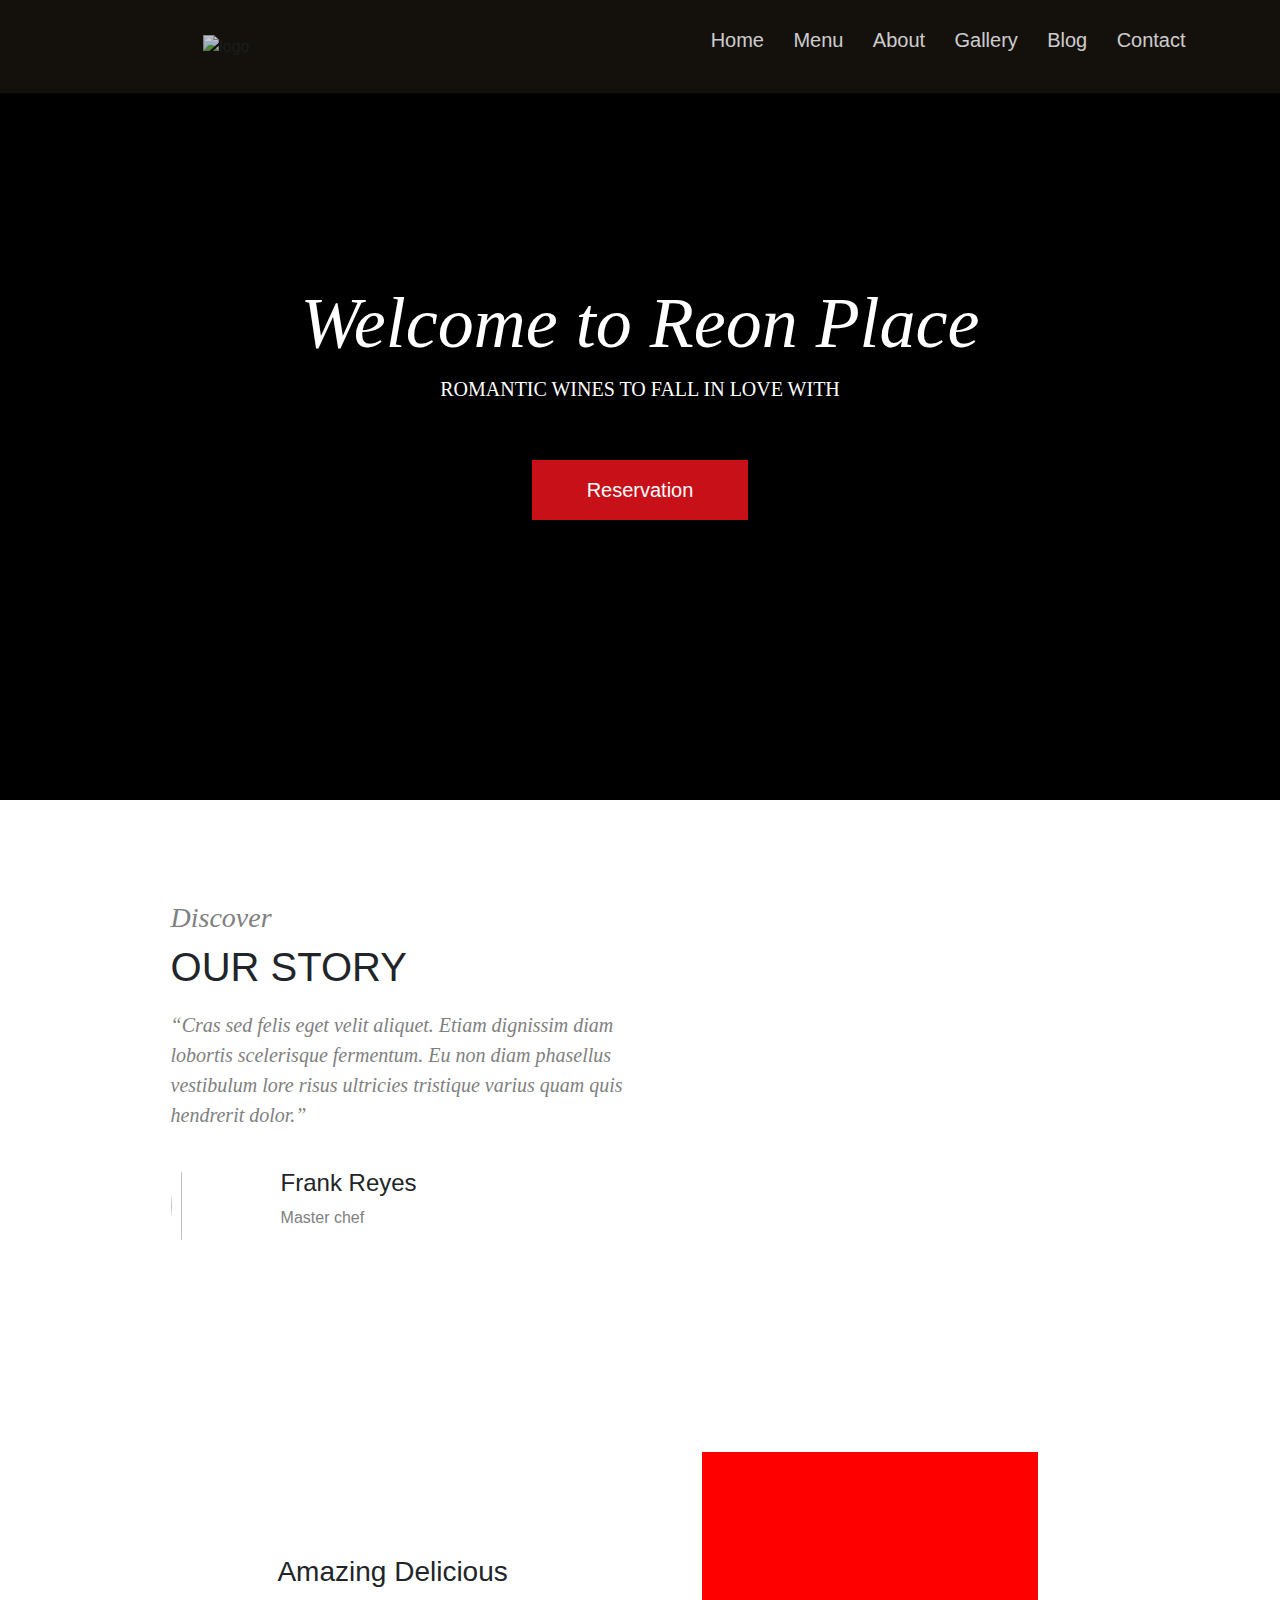
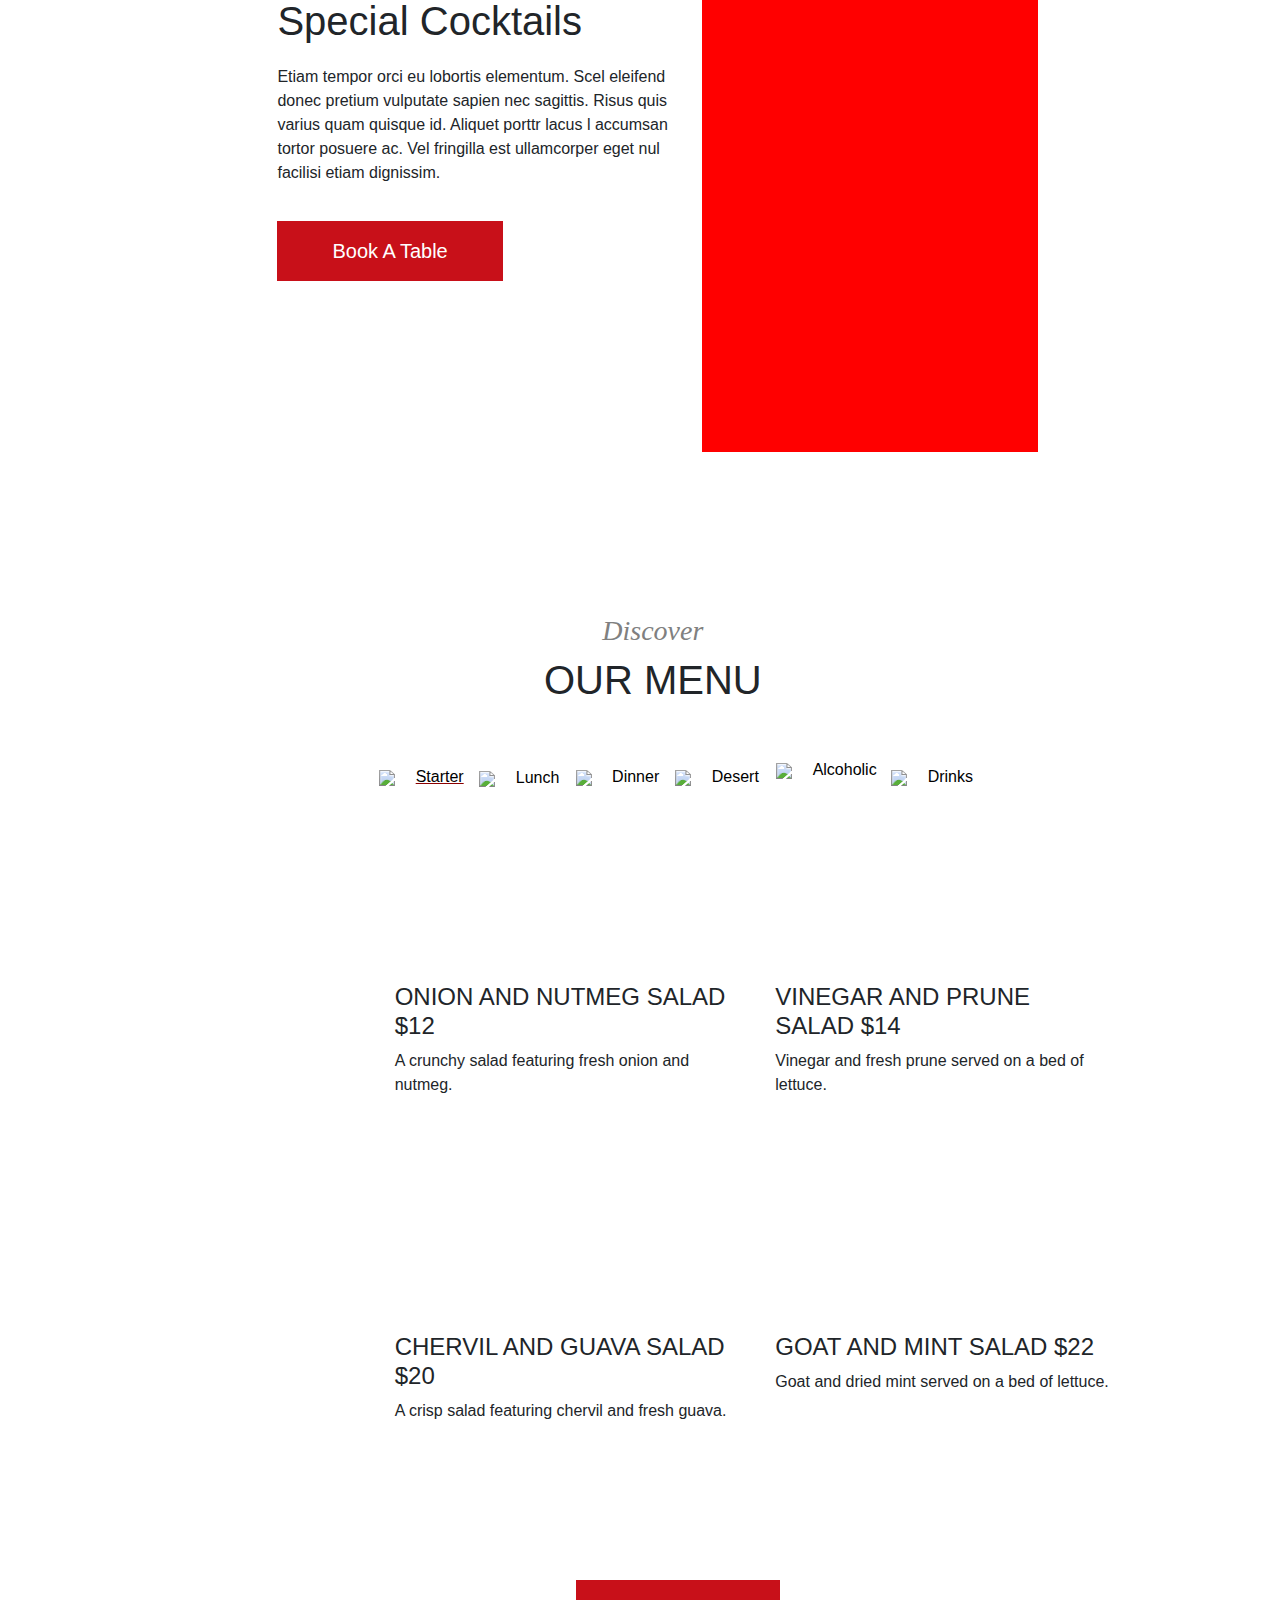
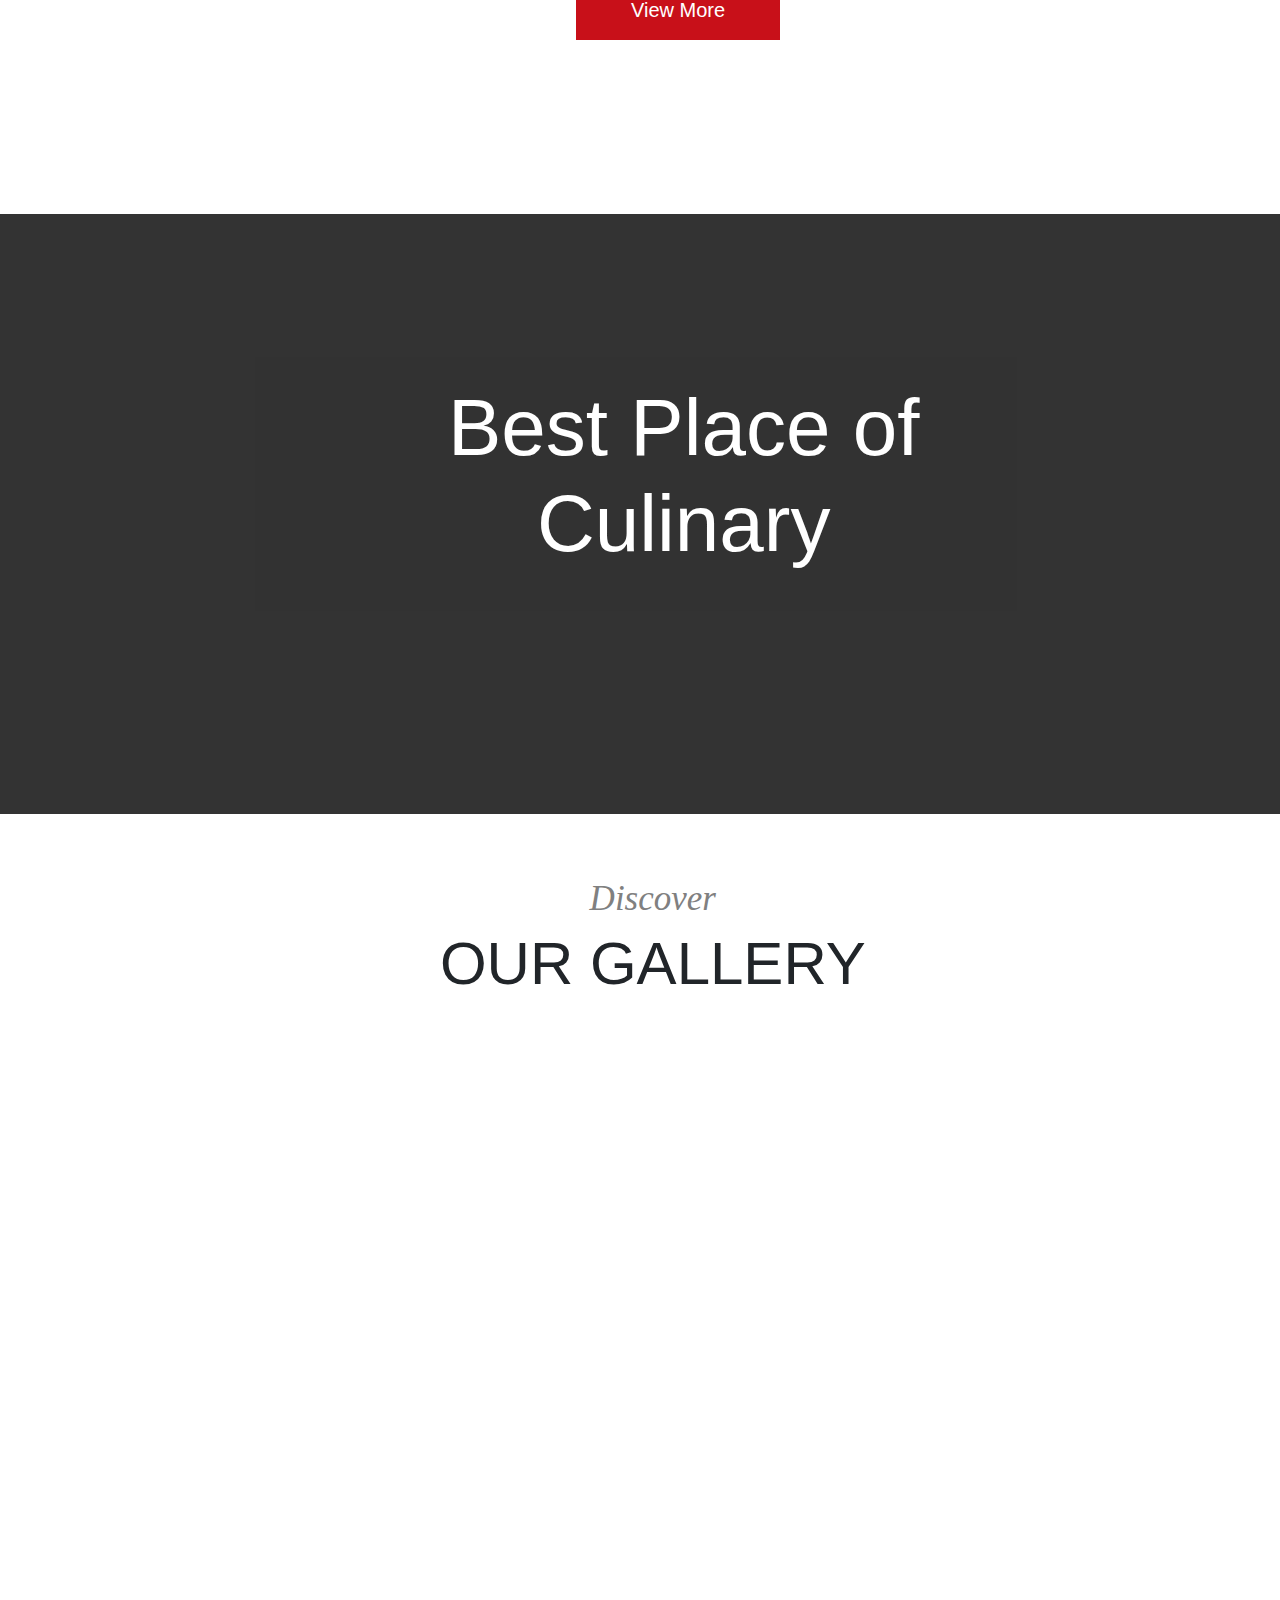
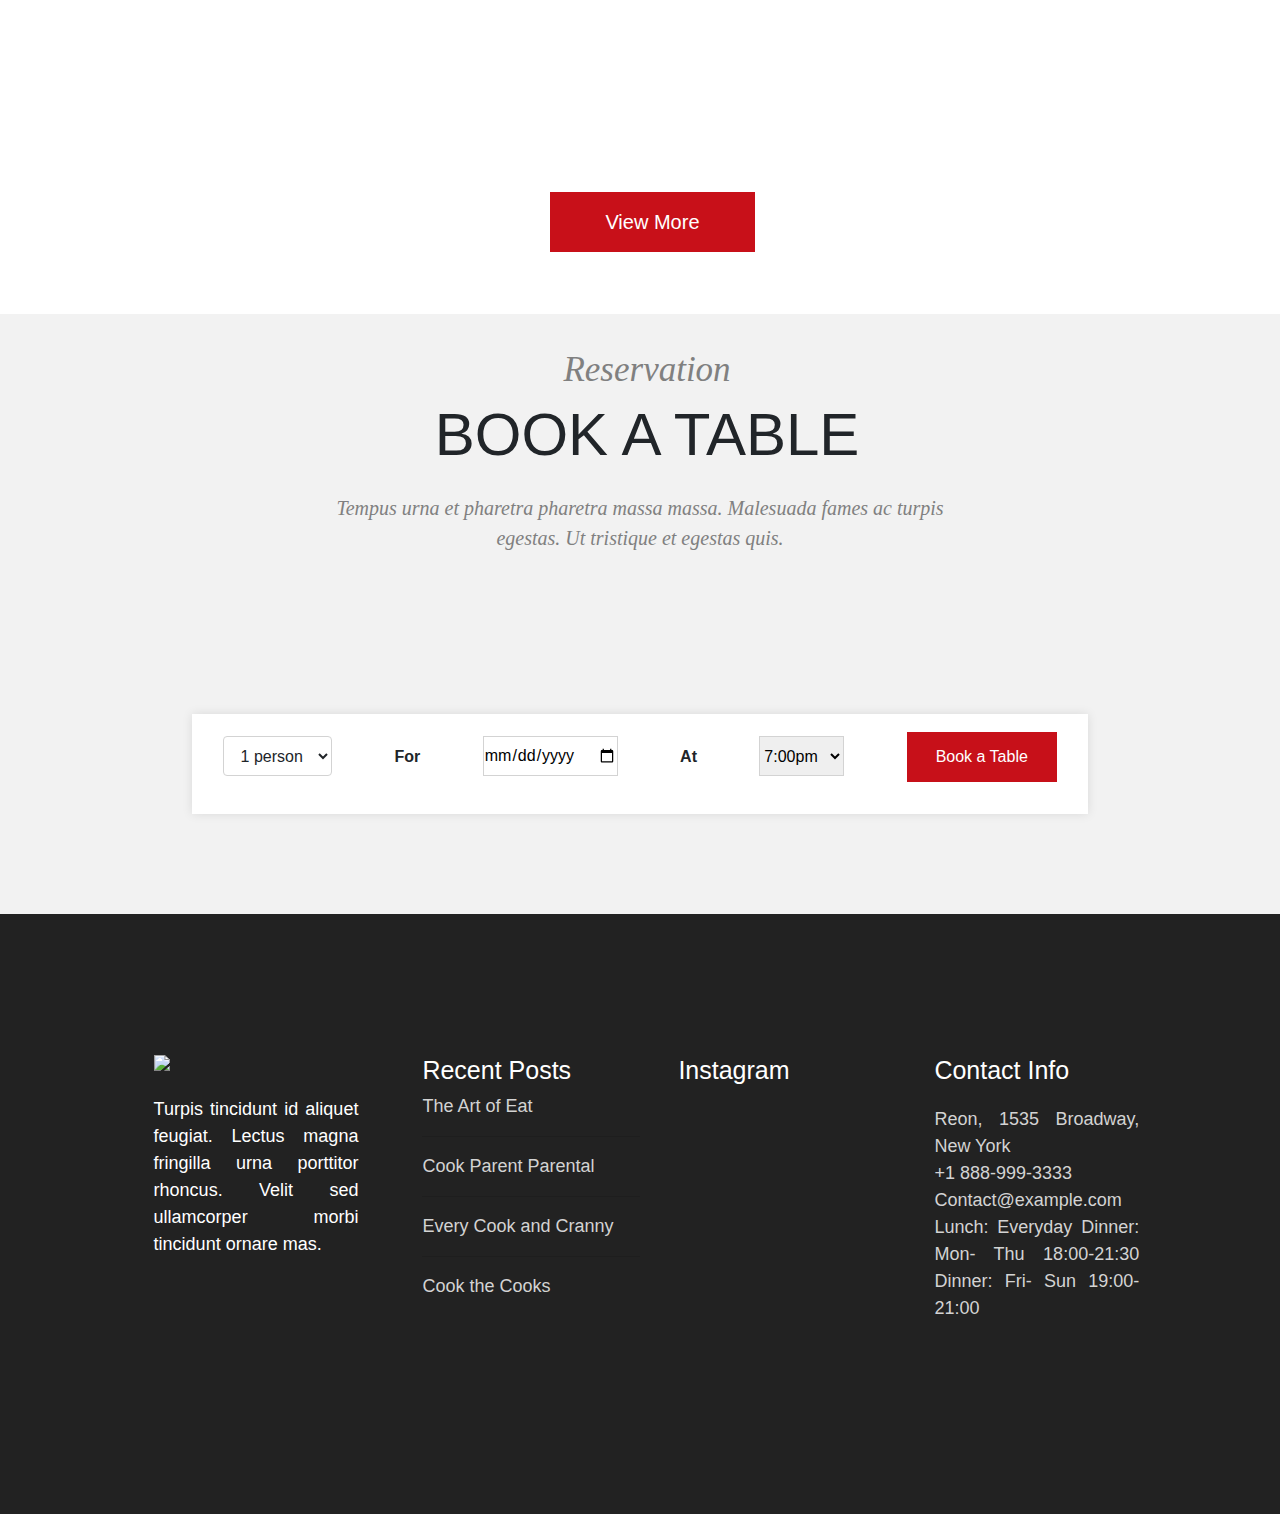
==== index.html @ d675c82b "Add files via upload" ====
<!DOCTYPE html>
<html lang="en">
<head>
	<meta charset="utf-8">
	<meta name="viewport" content="width=device-width, initial-scale=1.0">
	<title></title>
	<link rel="stylesheet" href="https://stackpath.bootstrapcdn.com/bootstrap/4.3.1/css/bootstrap.min.css" integrity="sha384-ggOyR0iXCbMQv3Xipma34MD+dH/1fQ784/j6cY/iJTQUOhcWr7x9JvoRxT2MZw1T" crossorigin="anonymous">
	<script src="https://code.jquery.com/jquery-3.3.1.slim.min.js" integrity="sha384-q8i/X+965DzO0rT7abK41JStQIAqVgRVzpbzo5smXKp4YfRvH+8abtTE1Pi6jizo" crossorigin="anonymous"></script>
	<script src="https://cdnjs.cloudflare.com/ajax/libs/popper.js/1.14.7/umd/popper.min.js" integrity="sha384-UO2eT0CpHqdSJQ6hJty5KVphtPhzWj9WO1clHTMGa3JDZwrnQq4sF86dIHNDz0W1" crossorigin="anonymous"></script>
	<script src="https://stackpath.bootstrapcdn.com/bootstrap/4.3.1/js/bootstrap.min.js" integrity="sha384-JjSmVgyd0p3pXB1rRibZUAYoIIy6OrQ6VrjIEaFf/nJGzIxFDsf4x0xIM+B07jRM" crossorigin="anonymous"></script>
	<link rel="stylesheet" type="text/css" href="style.css">


<!-- 	https://preview.themeforest.net/item/reon-restaurant-html5-template/full_screen_preview/22865583?_ga=2.14714110.952877510.1629141197-82879570.1629141123 -->
</head>
<body>
		<!-- TOP -->
	<nav class="navbar navbar-expand-lg fixed-top topnav navbar-dark">
	  <img src="https://freebw.com/templates/reon/images/icons/logo-white.png" alt="logo">
	  <button class="navbar-toggler" style="border: none !important; outline: none;" type="button" data-toggle="collapse" data-target="#navbarNav" aria-controls="navbarNav" aria-expanded="false" aria-label="Toggle navigation">
	    <span class="navbar-toggler-icon "></span>
	  </button>
	  <div class="collapse navbar-collapse topdiv1" id="navbarNav">
	    <ul class="navbar-nav">
	      <li class="nav-item active">
	       	<div class="dropdown">
			  <button class="dropbtn"><a style="color: white; font-size: 20px; text-decoration: none;" href="#">Home</a></button>
			</div>
			<div style=" height: 25px;"></div>
	      </li>
	      <li class="nav-item active">
	    	<div class="dropdown">
			  <button class="dropbtn"><a style="color: white; font-size: 20px; text-decoration: none" target="_blank" href="menu.html">Menu</a></button>
			</div>
		<div style=" height: 25px;"></div>
	      </li>
	      <li class="nav-item active">
		   	<div class="dropdown">
			 	<button class="dropbtn"><a style="color: white; font-size: 20px; text-decoration: none" target="_blank" href="About.html">About</a></button>
			</div>
			<div style=" height: 25px;"></div>
	      </li>
	      <li class="nav-item active">
	       		<div class="dropdown">
				  <button class="dropbtn"><a style="color: white; font-size: 20px; text-decoration: none" target="_blank" href="Gallery.html">Gallery</a></button>
				</div>
				<div style=" height: 25px;"></div>
	      </li>
	      <li class="nav-item active">
	        <div class="dropdown">
			  <button class="dropbtn"><a style="color: white; font-size: 20px; text-decoration: none" target="_blank" href="Blog.html">Blog</a></button>
			</div>
			<div style=" height: 25px;"></div>
	      </li>
	      <li class="nav-item active">
	        <div class="dropdown">
		  	  <button class="dropbtn"><a style="color: white; font-size: 20px; text-decoration: none" target="blank" href="Contact.html">Contact</a></button>
			</div>
			<div style=" height: 25px;"></div>
	      </li>
	    </ul>
	  </div>
	</nav>

	<header>
	  <div class="overlay"></div>
	  <video playsinline="playsinline" autoplay="autoplay" muted="muted" loop="loop">
	    <source src="video.mp4#t=15" type="video/mp4">
	  </video>
	  <div class="container h-100">
	    <div class="d-flex h-100 text-center align-items-center">
	      <div class="w-100 text-white">
	        <h1 class="display-3 h11">Welcome to Reon Place</h1>
	        <p class="lead mb-0 p1">ROMANTIC WINES TO FALL IN LOVE WITH</p>
	        <button class="btn1">Reservation</button>
	      </div>
	    </div>
	  </div>
	</header>
			<!-- MID -->
	<div class="middiv">
		<div class="middiv1">
			<div class="middiv1-1">
				<h3>Discover</h3>
				<h1>OUR STORY</h1>
				<p>“Cras sed felis eget velit aliquet. Etiam dignissim diam lobortis scelerisque fermentum. Eu non diam phasellus vestibulum lore risus ultricies tristique varius quam quis hendrerit dolor.”</p>
				<img class="img3" src="https://freebw.com/templates/reon/images/hp-1-story-3.jpg">
				<div class="middiv1-1-1">
					<h4>Frank Reyes</h4>
					<p>Master chef</p>
				</div>
			</div>
			<div class="middiv1-2">
				<div class="img1"></div>
				<div class="img2"></div>
			</div>
		</div>
	</div>	
	<div class="middiv2">
		<div id="carouselExampleControls" class="carousel slide middiv2-1" data-ride="carousel">
		  <div class="carousel-inner">
		    <div class="carousel-item active">
		      <div class="row">
		      	<div class="row1">
		      		<div class="row1-1">
		      			<h3>Amazing Delicious</h3>
						<h1>Special Cocktails</h1>
						<p>Etiam tempor orci eu lobortis elementum. Scel eleifend donec pretium vulputate sapien nec sagittis. Risus quis varius quam quisque id. Aliquet porttr lacus l accumsan tortor posuere ac. Vel fringilla est ullamcorper eget nul facilisi etiam dignissim.</p>
		      			<button class="btn1">Book A Table</button>
		      		</div>
		      	</div>
		      	<div class="row2"></div>
		      </div>
		    </div>
			    <div class="carousel-item">
			      <div class="row">
			      	<div class="row1">
			      		<div class="row1-1">
			      			<h3>Amazing Delicious</h3>
							<h1>Bean Salad</h1>
							<p>Mauris commodo quis imperdiet massa tincidunt nunc pulvinar sapien et. Sodales ut eu sem integer vitae. Nibh nisl condimentum id venenatis a condimentum vitae. Euismod nisi porta lorem mollis aliquam ut. Habita morbi tristique senectus et netus et males</p>
			      			<button class="btn1">Book A Table</button>
			      		</div>
			      	</div>
			      	<div class="row3"></div>
			      </div>
			    </div>
			    <div class="carousel-item">
			      <div class="row">
			      	<div class="row1">
			      		<div class="row1-1">
			      			<h3>Amazing Delicious</h3>
							<h1>Steak Fingers & Gravy</h1>
							<p>They ate it. They loved it. Then they hugged me and said they’d be back soon. Mauris sit amet commodo imperdiet massa tincidunt nunc pulvinar sap ut enim bland volutpat maecenas volutpat</p>
			      			<button class="btn1">Book A Table</button>
			      		</div>
			      	</div>
			      	<div class="row4"></div>
			      </div>
			    </div>
			 </div>
		  	<a class="carousel-control-prev ccp" href="#carouselExampleControls" role="button" data-slide="prev">
		   	 <span class="carousel-control-prev-icon" aria-hidden="true"></span>
		    	<span class="sr-only">Previous</span>
		  	</a>
		  	<a class="carousel-control-next ccn" href="#carouselExampleControls" role="button" data-slide="next">
		   	 <span class="carousel-control-next-icon" aria-hidden="true"></span>
		     <span class="sr-only">Next</span>
		  	</a>
		</div>
	</div>
		<!-- MID 2  -->
	<div class="middiv3">
		 <div class="middiv1-1" style="height: 200px; width: 100%; text-align: center;">
			<h3>Discover</h3>
			<h1>OUR MENU</h1>
		</div>
		<div class="tab">
			<div class="tab1">
				<img src="https://freebw.com/templates/reon/images/icons/hp-1-menu-icon-1.png">
				<button class="tablinks active" onclick="openCity(event, 'Starter')">Starter</button>
			</div>		  	
		  	<div class="tab1">
		  		<img src="https://freebw.com/templates/reon/images/icons/hp-1-menu-icon-2.png">
		  		<button class="tablinks" onclick="openCity(event, 'Lunch')" style=" margin-top: 2%">Lunch</button>
		  	</div>			  	
		  	<div class="tab1">
		  		<img src="https://freebw.com/templates/reon/images/icons/hp-1-menu-icon-3.png">	
		  		<button class="tablinks" onclick="openCity(event, 'Dinner')">Dinner</button>
		  	</div>		  		
		  	<div class="tab1">
		  		<img src="https://freebw.com/templates/reon/images/icons/hp-1-menu-icon-4.png">	
		  		<button class="tablinks" onclick="openCity(event, 'Desert')">Desert</button>
		  	</div>
		  	<div class="tab1 k1">
		  		<img src="https://freebw.com/templates/reon/images/icons/hp-1-menu-icon-5.png">	
		  		<button class="tablinks" onclick="openCity(event, 'Alcoholic')" style=" margin-top: -5%; ">Alcoholic</button>
		  	</div>
		  	<div class="tab1">
		  		<img src="https://freebw.com/templates/reon/images/icons/hp-1-menu-icon-6.png">	
		  		<button class="tablinks" onclick="openCity(event, 'Drinks')">Drinks</button>
		  	</div>
		  	
		</div>
		<div id="Starter" class="tabcontent" style="display: block;">
		  	<div class="tabcontentdiv">
		  		<div class="tabcontentdiv1">
		  			<h1 class="h13">STARTER</h1>
		  		</div>
		  		<div class="tabcontentdiv2">
		  			<div class="tabcontentdiv2-1">
		  				<div class="tabcontentdiv2-1-1"></div>
		  				<div class="tabcontentdiv2-1-2">
		  					<h4>ONION AND NUTMEG SALAD  $12</h4>
		  					<span class="description">A crunchy salad featuring fresh onion and nutmeg.</span>
		  				</div>
		  			</div>
		  			<div class="tabcontentdiv2-1">
		  				<div class="tabcontentdiv2-1-3"></div>
		  				<div class="tabcontentdiv2-1-2">
		  					<h4>VINEGAR AND PRUNE SALAD  $14</h4>
		  					<span class="description">Vinegar and fresh prune served on a bed of lettuce.</span>
		  				</div>
		  			</div>
		  			<div class="tabcontentdiv2-1">
		  				<div class="tabcontentdiv2-1-4"></div>
		  				<div class="tabcontentdiv2-1-2">
		  					<h4>CHERVIL AND GUAVA SALAD  $20</h4>
		  					<span class="description">A crisp salad featuring chervil and fresh guava.</span>
		  				</div>
		  			</div>
		  			<div class="tabcontentdiv2-1">
		  				<div class="tabcontentdiv2-1-5"></div>
		  				<div class="tabcontentdiv2-1-2">
		  					<h4>GOAT AND MINT SALAD  $22</h4>
		  					<span class="description">Goat and dried mint served on a bed of lettuce.</span>
		  				</div>
		  			</div>
		  		</div>
		  	</div>
		</div>
		<div id="Lunch" class="tabcontent">
		 	<div class="tabcontentdiv">
		 		<div class="tabcontentdiv3">
		 			<h1 class="h12">LUNCH</h1>
		 		</div>
		  		<div class="tabcontentdiv2">
		  			<div class="tabcontentdiv2-1">
		  				<div class="tabcontentdiv2-1-6"></div>
		  				<div class="tabcontentdiv2-1-2">
		  					<h4>STEAKHOUSE SIRLOIN  $25</h4>
		  					<span class="description">Our 100% grass-fed hand-cut top sirloin is seared to lock in the juices.</span>
		  				</div>
		  			</div>
		  			<div class="tabcontentdiv2-1">
		  				<div class="tabcontentdiv2-1-7"></div>
		  				<div class="tabcontentdiv2-1-2">
		  					<h4>SWEET POTATO FRIES  $18</h4>
		  					<span class="description">Pork and fresh potato combined into chunky make it good.</span>
		  				</div>
		  			</div>
		  			<div class="tabcontentdiv2-1">
		  				<div class="tabcontentdiv2-1-8"></div>
		  				<div class="tabcontentdiv2-1-2">
		  					<h4>SKINNY CARNIVORE  $30</h4>
		  					<span class="description">Genoa salami, smoked prosciutto, barrel-aged Sriracha, bocconcini.</span>
		  				</div>
		  			</div>
		  			<div class="tabcontentdiv2-1">
		  				<div class="tabcontentdiv2-1-9"></div>
		  				<div class="tabcontentdiv2-1-2">
		  					<h4>CHIPOTLE BACON PENNE  $25</h4>
		  					<span class="description">Bacon, mushrooms, tomatoes, cheddar, chipotle seasoning, ...</span>
		  				</div>
		  			</div>
		  		</div>
		 	</div>
		</div>

		<div id="Dinner" class="tabcontent">
		 	<div class="tabcontentdiv">
		 		<div class="tabcontentdiv4">
		 			<h1 class="h12">DINNER</h1>
		 		</div>
		  		<div class="tabcontentdiv2">
		  			<div class="tabcontentdiv2-1">
		  				<div class="tabcontentdiv2-1-10"></div>
		  				<div class="tabcontentdiv2-1-2">
		  					<h4>STEAK QUESADILLA  $30</h4>
		  					<span class="description">Filled with seasoned grilled steak, fresh pico de gallo and Cheddar and Jack cheeses.</span>
		  				</div>
		  			</div>
		  			<div class="tabcontentdiv2-1">
		  				<div class="tabcontentdiv2-1-11"></div>
		  				<div class="tabcontentdiv2-1-2">
		  					<h4>MASHED POTATO  $12</h4>
		  					<span class="description">Cream, butter and garlic are frequently used in preparation and it is frequently.</span>
		  				</div>
		  			</div>
		  			<div class="tabcontentdiv2-1">
		  				<div class="tabcontentdiv2-1-12"></div>
		  				<div class="tabcontentdiv2-1-2">
		  					<h4>RADIATORI AND PECAN SALAD  $12</h4>
		  					<span class="description">Canola oil and campanelle pasta served on a bed of lettuce.</span>
		  				</div>
		  			</div>
		  			<div class="tabcontentdiv2-1">
		  				<div class="tabcontentdiv2-1-13"></div>
		  				<div class="tabcontentdiv2-1-2">
		  					<h4>STEAKHOUSE CHILI NACHOS  $40</h4>
		  					<span class="description">Crisp tortilla chips heaped with our steak chili, Jack and Cheddar cheeses.</span>
		  				</div>
		  			</div>
		  		</div>
		 	</div>
		</div>
		<div id="Desert" class="tabcontent">
		 	<div class="tabcontentdiv">
		 		<div class="tabcontentdiv5">
		 			<h1 class="h12">DESERT</h1>
		 		</div>
		  		<div class="tabcontentdiv2">
		  			<div class="tabcontentdiv2-1">
		  				<div class="tabcontentdiv2-1-14"></div>
		  				<div class="tabcontentdiv2-1-2">
		  					<h4>MANGO JELLY  $20</h4>
		  					<span class="description">The mango-jelly is made up of sponge cake and topped.</span>
		  				</div>
		  			</div>
		  			<div class="tabcontentdiv2-1">
		  				<div class="tabcontentdiv2-1-15"></div>
		  				<div class="tabcontentdiv2-1-2">
		  					<h4>CHOCOLATE FLOURLESS TORTE  $10</h4>
		  					<span class="description">A timeless recipe, naturally gluten-free, sint occaecat cupidatat.</span>
		  				</div>
		  			</div>
		  			<div class="tabcontentdiv2-1">
		  				<div class="tabcontentdiv2-1-16"></div>
		  				<div class="tabcontentdiv2-1-2">
		  					<h4>SKY-HIGH MUD PIE  $22</h4>
		  					<span class="description">Fudge-swirled mocha almond ice cream in a chocolate cookie crumb crust.</span>
		  				</div>
		  			</div>
		  			<div class="tabcontentdiv2-1">
		  				<div class="tabcontentdiv2-1-17"></div>
		  				<div class="tabcontentdiv2-1-2">
		  					<h4>DONUT WITH STRAWBERRY  $15</h4>
		  					<span class="description">These donuts are soft and cakey, but not dry in the slighte.</span>
		  				</div>
		  			</div>
		  		</div>
		 	</div>
		</div>
		<div id="Alcoholic" class="tabcontent">
		  	<div class="tabcontentdiv">
		  		<div class="tabcontentdiv6">
		  			<h1 class="h14">ALCOHOLIC</h1>
		  		</div>
		  		<div class="tabcontentdiv2">
		  			<div class="tabcontentdiv2-1">
		  				<div class="tabcontentdiv2-1-18"></div>
		  				<div class="tabcontentdiv2-1-2">
		  					<h4>KING'S HYENA ROYALE  $20</h4>
		  					<span class="description">Consequat ac felis donec et odio pellentesque diam volutpat.</span>
		  				</div>
		  			</div>
		  			<div class="tabcontentdiv2-1">
		  				<div class="tabcontentdiv2-1-19"></div>
		  				<div class="tabcontentdiv2-1-2">
		  					<h4>GRAPE WINE  $35</h4>
		  					<span class="description">Imperdiet sed euismod nisi porta lorem mollis congue mauris.</span>
		  				</div>
		  			</div>
		  			<div class="tabcontentdiv2-1">
		  				<div class="tabcontentdiv2-1-20"></div>
		  				<div class="tabcontentdiv2-1-2">
		  					<h4>ROYAL DAZZLE COLLINS  $20</h4>
		  					<span class="description">Morbi blandit cursus risus at ultrices tortor condimentum lacinia.</span>
		  				</div>
		  			</div>
		  			<div class="tabcontentdiv2-1">
		  				<div class="tabcontentdiv2-1-21"></div>
		  				<div class="tabcontentdiv2-1-2">
		  					<h4>LAUGHING PONY ROYALE  $25</h4>
		  					<span class="description">Diam phasellus vestibulum lorem sed vulputate sapien nec sagittis.</span>
		  				</div>
		  			</div>
		  		</div>
		  	</div>
		</div>
		<div id="Drinks" class="tabcontent">
		  	<div class="tabcontentdiv">
		  		<div class="tabcontentdiv7">
		  			<h1 class="h12">DRINKS</h1>
		  		</div>
		  		<div class="tabcontentdiv2">
		  			<div class="tabcontentdiv2-1">
		  				<div class="tabcontentdiv2-1-22"></div>
		  				<div class="tabcontentdiv2-1-2">
		  					<h4>SALTY IRISHMAN SHOT  $10</h4>
		  					<span class="description">Ullamcorper a lacus vestibulum sed arcu non odio.</span>
		  				</div>
		  			</div>
		  			<div class="tabcontentdiv2-1">
		  				<div class="tabcontentdiv2-1-23"></div>
		  				<div class="tabcontentdiv2-1-2">
		  					<h4>ORANGE JUICE  $15</h4>
		  					<span class="description">Pretium lectus quam id leo in vitae turpis massa arcu risus.</span>
		  				</div>
		  			</div>
		  			<div class="tabcontentdiv2-1">
		  				<div class="tabcontentdiv2-1-24"></div>
		  				<div class="tabcontentdiv2-1-2">
		  					<h4>NAUGHTY KITTEN REVENGE  $10</h4>
		  					<span class="description">Porttitor eget dolor morbi non arcu risus interdum velit euismod.</span>
		  				</div>
		  			</div>
		  			<div class="tabcontentdiv2-1">
		  				<div class="tabcontentdiv2-1-25"></div>
		  				<div class="tabcontentdiv2-1-2">
		  					<h4>SODA MAILMAN PUNCH  $10</h4>
		  					<span class="description">Nisl pretium fusce id velit ut tortor pretium viverra suspendisse.</span>
		  				</div>
		  			</div>
		  		</div>
		  	</div>
		</div>
		<button class="btn1 b2">View More</button>
	</div>
	<div class="middiv4">
		<div class="m1">
			<div class="middiv4-1">
				<h1>Best Place of <br> Culinary</h1>
			</div>
		</div>	
	</div>
		<!-- MID 3 -->
	<div class="middiv5">
		 <div class="middiv1-1" style="height: 200px; width: 100%; text-align: center;">
			<h3 style=" font-size: 35px;">Discover</h3>
			<h1 style=" font-size: 60px;">OUR GALLERY</h1>
		</div>
		<div class="middiv5-1">
			<div class="middiv5-1-1">
				<div class="hdiv"></div>
			</div>
			<div class="middiv5-1-2">
				<div class="hdiv"></div>
			</div>
			<div class="middiv5-1-3">
				<div class="hdiv"></div>
			</div>
			<div class="middiv5-1-4">
				<div class="hdiv"></div>
			</div>
			<div class="middiv5-1-5">
				<div class="hdiv"></div>
			</div>
			<div class="middiv5-1-6">
				<div class="hdiv"></div>
			</div>
		</div>
		<button class="btn1 b1">View More</button>
	</div>
	<div class="middiv6">
		<div class="middiv1-1">
			<h3 style=" font-size: 35px;">Reservation</h3>
			<h1 style=" font-size: 60px;">BOOK A TABLE</h1>
			<p style=" color: gray;">Tempus urna et pharetra pharetra massa massa. Malesuada fames ac turpis egestas. Ut tristique et egestas quis.</p>
		</div>
		<div class="middiv6-1">
			<select class="btn">
				<option>1 person</option>
				<option>2 person</option>
				<option>3 person</option>
				<option>4 person</option>
			</select>
			<span><b>For</b></span>
			<input type="date" name="">
			<span><b>At</b></span>
			<select class="c1">
				<option>7:00pm</option>
				<option>8:00pm</option>
				<option>9:00pm</option>
				<option>10:00pm</option>
			</select>
			<button>Book a Table</button>
		</div>
	</div>
		<!-- BOT -->
	<div class="botdiv1">
		<div class="botdiv1-1">
			<div class="botdiv1-1-1">
				<img src="https://freebw.com/templates/reon/images/icons/logo-white.png">
				<p>Turpis tincidunt id aliquet feugiat. Lectus magna fringilla urna porttitor rhoncus. Velit sed ullamcorper morbi tincidunt ornare mas.</p>
			</div>
			<div class="botdiv1-1-1">
				<h5>Recent Posts</h5>
				<ul>
					<li>The Art of Eat</li>
					<hr>
					<li>Cook Parent Parental</li>
					<hr>
					<li>Every Cook and Cranny</li>
					<hr>
					<li>Cook the Cooks</li>
				</ul>
			</div>
			<div class="botdiv1-1-1">
				<h5>Instagram</h5>
				<div class="minidiv">
					<div class="minidiv1"></div>
					<div class="minidiv2"></div>
					<div class="minidiv3"></div>
				</div>
				<div class="minidiv">
					<div class="minidiv4"></div>
					<div class="minidiv5"></div>
					<div class="minidiv6"></div>
				</div>
			</div>
			<div class="botdiv1-1-1">
				<h5>Contact Info</h5>
				<ul style="margin-left: 10%; padding: 5%;">
					<li>Reon, 1535 Broadway, New York</li>
					<li>+1 888-999-3333</li>
					<li>Contact@example.com</li>
					<li>Lunch:
						Everyday
						Dinner: Mon- Thu
						18:00-21:30
						Dinner: Fri- Sun
						19:00-21:00
					</li>
				</ul>
			</div>
		</div>
	</div>
	<script type="text/javascript" src="script.js" ></script>
</body>
</html>
---- style.css ----
* {
    margin: 0;
    padding: 0;
  }
   header {
  position: relative;
  background-color: black;
  height: 800px;
  min-height: 25rem;
  width: 100%;
  overflow: hidden;
}

  header video {
    position: absolute;
    top: 50%;
    left: 50%;
    min-width: 100%;
    min-height: 100%;
    width: auto;
    height: auto;
    z-index: 0;
    -ms-transform: translateX(-50%) translateY(-50%);
    -moz-transform: translateX(-50%) translateY(-50%);
    -webkit-transform: translateX(-50%) translateY(-50%);
    transform: translateX(-50%) translateY(-50%);
  }

  header .container {
    position: relative;
    z-index: 2;
  }

  header .overlay {
    position: absolute;
    top: 0;
    left: 0;
    height: 100%;
    width: 100%;
    background-color: black;
    opacity: 0.5;
    z-index: 1;
  }
    /*TOP*/
  
  .topnav>img {
    margin-left: 15%;
  }
  .topnav {
    background-color: #19140E;
    opacity: 0.8;
  }
  .topdiv1 {
    margin-left: 35%;
    padding-top: 1%;
  }
  .topnav>div>ul>li>a {
    color: white;
  }
  .topnav>div>ul>li {
    margin-left: 5%;
  }
  .h11 {
    font-style: italic;
    font-family: 'Satisfy', cursive;
  }
  .p1 {
    font-family: serif,cursive;
  }
  .btn1 {
    padding: 15px;
    padding-left: 55px;
    padding-right: 55px;
    margin-top: 5%;
    background-color: #C81019;
    border: none;
    color: white;
    font-size: 20px;
    font-family: sans-serif;
  }
  .btn1:hover {
    background-color: darkred;
    cursor: pointer;
    transition: 0.5s;
  }
  .dropbtn {
    background-color: #4CAF50;
    color: white;
    padding: 16px;
    font-size: 16px;
    border: none;
}
.dropbtn {
    background-color: transparent;
    color: white;
    padding: 5px;
    font-size: 17px;
    border: none;
    cursor:pointer;
    overflow: hidden;
}

.dropdown {
    position: relative;
    display: inline-block;
    color: white;

}
.dropdown-content {
    display: none;
    position: absolute;
    background-color: #f1f1f1;
    min-width: 160px;
    box-shadow: 0px 8px 16px 0px rgba(0,0,0,0.2);
    z-index: 1;
}

.dropdown-content a {
    color: black;
    padding: 12px 16px;
    text-decoration: none;
    display: block;
}
.dropdown-content a:hover {background-color: #ddd;}

.dropdown:hover .dropdown-content {display: block;}

.dropdown:hover .dropbtn {}
  /*MID*/
.middiv {
  width: 100%;
  height: 550px;
  display: flex;
}
.middiv1 {
  width: 75%;
  height: 400px;
  margin: 75px auto;
  display: flex;
}
.middiv1-1 {
  width: 55%;
  height: 400px;
  display: inline-block;
}
.middiv1-1>h3 {
  padding-top: 5%;
  padding-left: 2%;
  font-style: italic;
  font-family: serif;
  color: gray;
}
.middiv1-1>h1 {
  padding-left: 2%;
}
.middiv1-1>p {
  padding-top: 2%;
  font-size: 20px;
  font-style: italic;
  font-family: serif;
  padding: 2%;
  color: gray;
}
.img3 {
  width: 15%;
  height: 100px;
  border-radius: 50%;
  margin-left: 2%;
  margin-top: -5%;
}
.middiv1-1-1 {
  width: 50%;
  height: 100px;
  display: inline-block;
  margin-left: 5%;
}
.middiv1-1-1>h4 {
  padding-top: 5%;
}
.middiv1-1-1>p {
  color: gray;
}
.middiv1-2 {
  width: 45%;
  height: 400px;
  display: flex;
  justify-content: space-between;
}
.img1 {
    width: 49%;
    height: 400px;
    background-image: url(https://freebw.com/templates/reon/images/hp-1-story-1.jpg);
    background-repeat: no-repeat;
    background-position: center;
    background-size: 100% 400px;
}
.img2 {
    width: 49%;
    height: 400px;
    background-image: url(https://freebw.com/templates/reon/images/hp-1-story-2.jpg);
    background-repeat: no-repeat;
    background-size: 100% 400px;
    background-position: center;
}
.middiv2 {
  width: 100%;
  height: 800px;
  background-image: url(https://ksitokyo.com/img/banner/bn02.jpg);
  background-repeat: no-repeat;
  background-position: center;
  background-size: 100% 100%;
}
.middiv2-1 {
  width: 85%;
  height: 600px;
  display: inline-block;
  margin-top: 8%;
  margin-left: 8%;
}
.row1 {
  background-color: white;
  width: 40%; 
  height: 550px;
  margin-left: 15%;
  margin-top: 2%;
}
.row1-1 {
  width: 90%;
  height: 400px;
  margin: 0 auto;
}
.row1-1>h3 {
  padding-top: 20%;
}
.row1-1>p {
  padding-top: 3%;
}
.row2 {
  background-color: red;
  width: 30%; 
  height:600px;
  background-image: url(https://freebw.com/templates/reon/images/hp-1-features-2.jpg);
  background-position: center;
  background-repeat: no-repeat;
  background-size: 100% 600px;
}
.row3 {
  background-color: red;
  width: 30%; 
  height:600px;
  background-image: url(https://freebw.com/templates/reon/images/hp-1-features-3.jpg);
  background-position: center;
  background-repeat: no-repeat;
  background-size: 100% 600px;
}
.row4 {
  background-color: red;
  width: 30%; 
  height:600px;
  background-image: url(https://freebw.com/templates/reon/images/hp-1-features-4.jpg);
  background-position: center;
  background-repeat: no-repeat;
  background-size: 100% 600px;
}
.middiv3 {
  width: 100%;
  height: 1200px;
}
.tab {
  overflow: hidden;
  width: 50%;
  display: flex;
  flex-wrap: wrap;
  margin-left: 29%;
}
.tab1>img  {
  width: 50%;
  margin-left: 8%;
}
.tab1>button {
  width: 51%;
  margin-top: 1%;
}
.tab button {
  background-color: inherit;
  border: none;
  outline: none;
  cursor: pointer;
  padding: 14px 16px;
  transition: 0.3s;
  font-family: sans-serif cursive;
}
.tab button.active {
  outline: none !important;
  text-decoration: underline darkred;
}
.tabcontent {
  display: none;
  padding: 6px 12px;
  border-top: none;
    animation: fadeEffect 1s;
}
@keyframes fadeEffect {
  from {opacity: 0;}
  to {opacity: 1;}
}
.tabcontentdiv {
  width: 75%;
  height: 700px;
  margin: 0 auto;
  display: flex;
}
.h12 {
  color: white;
  padding-top: 40%;
  padding-left: 150%;
  transform: rotate(90deg);
  font-size: 50px;
}
.h13 {
  color: white;
  padding-top: 40%;
  padding-left: 150%;
  transform: rotate(90deg);
  font-size: 50px;
}
.h14 {
  color: white;
  padding-top: 40%;
  padding-left: 150%;
  transform: rotate(90deg);
  font-size: 50px;
}
.tabcontentdiv1 {
  width: 20%;
  height: 700px;
  background-image: url(https://freebw.com/templates/reon/images/hp-1-menu-start.jpg);
  background-size: 100% 700px;
  background-repeat: no-repeat;
}
.tabcontentdiv2 {
  width: 80%;
  height: 700px;
  display: flex;
  justify-content: space-between;
  flex-wrap: wrap;
}
.tabcontentdiv2-1 {
  width: 49.5%;
  height: 340px;
}
.tabcontentdiv2-1-1 {
  width: 80px;
  height: 80px;
  border-radius: 50%;
  background-size: 80px 80px;
  background-position: center;
  margin-left: 10%;
  margin-top: 13%;
  background-image: url(https://freebw.com/templates/reon/images/hp-1-menu-start-1.jpg);
}
.tabcontentdiv2-1-2 {
  margin-top: 12%;
  margin-left: 10%;
}
.tabcontentdiv2-1-3 {
  width: 80px;
  height: 80px;
  border-radius: 50%;
  background-size: 80px 80px;
  background-position: center;
  margin-left: 10%;
  margin-top: 13%;
  background-image: url(https://freebw.com/templates/reon/images/hp-1-menu-start-2.jpg);
}
.tabcontentdiv2-1-4 {
  width: 80px;
  height: 80px;
  border-radius: 50%;
  background-size: 80px 80px;
  background-position: center;
  margin-left: 10%;
  margin-top: 13%;
  background-image: url(https://freebw.com/templates/reon/images/hp-1-menu-start-3.jpg);
}
.tabcontentdiv2-1-5 {
  width: 80px;
  height: 80px;
  border-radius: 50%;
  background-size: 80px 80px;
  background-position: center;
  margin-left: 10%;
  margin-top: 13%;
  background-image: url(https://freebw.com/templates/reon/images/hp-1-menu-start-4.jpg);
}
.tabcontentdiv2-1-6 {
  width: 80px;
  height: 80px;
  border-radius: 50%;
  background-size: 80px 80px;
  background-position: center;
  margin-left: 10%;
  margin-top: 13%;
  background-image: url(https://freebw.com/templates/reon/images/hp-1-menu-lunch-1.jpg);
}
.tabcontentdiv2-1-7 {
  width: 80px;
  height: 80px;
  border-radius: 50%;
  background-size: 80px 80px;
  background-position: center;
  margin-left: 10%;
  margin-top: 13%;
  background-image: url(https://freebw.com/templates/reon/images/hp-1-menu-lunch-2.jpg);
}
.tabcontentdiv2-1-8 {
  width: 80px;
  height: 80px;
  border-radius: 50%;
  background-size: 80px 80px;
  background-position: center;
  margin-left: 10%;
  margin-top: 13%;
  background-image: url(https://freebw.com/templates/reon/images/hp-1-menu-lunch-3.jpg);
}
.tabcontentdiv2-1-9 {
  width: 80px;
  height: 80px;
  border-radius: 50%;
  background-size: 80px 80px;
  background-position: center;
  margin-left: 10%;
  margin-top: 13%;
  background-image: url(https://freebw.com/templates/reon/images/hp-1-menu-lunch-4.jpg);
}
.tabcontentdiv2-1-10 {
  width: 80px;
  height: 80px;
  border-radius: 50%;
  background-size: 80px 80px;
  background-position: center;
  margin-left: 10%;
  margin-top: 13%;
  background-image: url(https://freebw.com/templates/reon/images/hp-1-menu-dinner-1.jpg);
}
.tabcontentdiv2-1-11 {
  width: 80px;
  height: 80px;
  border-radius: 50%;
  background-size: 80px 80px;
  background-position: center;
  margin-left: 10%;
  margin-top: 13%;
  background-image: url(https://freebw.com/templates/reon/images/hp-1-menu-dinner-2.jpg);
}
.tabcontentdiv2-1-12 {
  width: 80px;
  height: 80px;
  border-radius: 50%;
  background-size: 80px 80px;
  background-position: center;
  margin-left: 10%;
  margin-top: 13%;
  background-image: url(https://freebw.com/templates/reon/images/hp-1-menu-dinner-3.jpg);
}
.tabcontentdiv2-1-13 {
  width: 80px;
  height: 80px;
  border-radius: 50%;
  background-size: 80px 80px;
  background-position: center;
  margin-left: 10%;
  margin-top: 13%;
  background-image: url(https://freebw.com/templates/reon/images/hp-1-menu-dinner-4.jpg);
}
.tabcontentdiv2-1-14 {
  width: 80px;
  height: 80px;
  border-radius: 50%;
  background-size: 80px 80px;
  background-position: center;
  margin-left: 10%;
  margin-top: 13%;
  background-image: url(https://freebw.com/templates/reon/images/hp-1-menu-dessert-1.jpg);
}
.tabcontentdiv2-1-15 {
  width: 80px;
  height: 80px;
  border-radius: 50%;
  background-size: 80px 80px;
  background-position: center;
  margin-left: 10%;
  margin-top: 13%;
  background-image: url(https://freebw.com/templates/reon/images/hp-1-menu-dessert-2.jpg);
}
.tabcontentdiv2-1-16 {
  width: 80px;
  height: 80px;
  border-radius: 50%;
  background-size: 80px 80px;
  background-position: center;
  margin-left: 10%;
  margin-top: 13%;
  background-image: url(https://freebw.com/templates/reon/images/hp-1-menu-dessert-3.jpg);
}
.tabcontentdiv2-1-17 {
  width: 80px;
  height: 80px;
  border-radius: 50%;
  background-size: 80px 80px;
  background-position: center;
  margin-left: 10%;
  margin-top: 13%;
  background-image: url(https://freebw.com/templates/reon/images/hp-1-menu-dessert-4.jpg);
}
.tabcontentdiv2-1-18 {
  width: 80px;
  height: 80px;
  border-radius: 50%;
  background-size: 80px 80px;
  background-position: center;
  margin-left: 10%;
  margin-top: 13%;
  background-image: url(https://freebw.com/templates/reon/images/hp-1-menu-alcoholic-1.jpg);
}
.tabcontentdiv2-1-19 {
  width: 80px;
  height: 80px;
  border-radius: 50%;
  background-size: 80px 80px;
  background-position: center;
  margin-left: 10%;
  margin-top: 13%;
  background-image: url(https://freebw.com/templates/reon/images/hp-1-menu-alcoholic-2.jpg);
}
.tabcontentdiv2-1-20 {
  width: 80px;
  height: 80px;
  border-radius: 50%;
  background-size: 80px 80px;
  background-position: center;
  margin-left: 10%;
  margin-top: 13%;
  background-image: url(https://freebw.com/templates/reon/images/hp-1-menu-alcoholic-3.jpg);
}
.tabcontentdiv2-1-21 {
  width: 80px;
  height: 80px;
  border-radius: 50%;
  background-size: 80px 80px;
  background-position: center;
  margin-left: 10%;
  margin-top: 13%;
  background-image: url(https://freebw.com/templates/reon/images/hp-1-menu-alcoholic-4.jpg);
}
.tabcontentdiv2-1-22 {
  width: 80px;
  height: 80px;
  border-radius: 50%;
  background-size: 80px 80px;
  background-position: center;
  margin-left: 10%;
  margin-top: 13%;
  background-image: url(https://freebw.com/templates/reon/images/hp-1-menu-drinks-1.jpg);
}
.tabcontentdiv2-1-23 {
  width: 80px;
  height: 80px;
  border-radius: 50%;
  background-size: 80px 80px;
  background-position: center;
  margin-left: 10%;
  margin-top: 13%;
  background-image: url(https://freebw.com/templates/reon/images/hp-1-menu-drinks-2.jpg);
}
.tabcontentdiv2-1-24 {
  width: 80px;
  height: 80px;
  border-radius: 50%;
  background-size: 80px 80px;
  background-position: center;
  margin-left: 10%;
  margin-top: 13%;
  background-image: url(https://freebw.com/templates/reon/images/hp-1-menu-drinks-3.jpg);
}
.tabcontentdiv2-1-25 {
  width: 80px;
  height: 80px;
  border-radius: 50%;
  background-size: 80px 80px;
  background-position: center;
  margin-left: 10%;
  margin-top: 13%;
  background-image: url(https://freebw.com/templates/reon/images/hp-1-menu-drinks-4.jpg);
}
.tabcontentdiv3 {
  width: 20%;
  height: 700px;
  background-image: url(https://freebw.com/templates/reon/images/hp-1-menu-lunch.jpg);
  background-size: 100% 700px;
  background-repeat: no-repeat;
}
.tabcontentdiv4 {
  width: 20%;
  height: 700px;
  background-image: url(https://freebw.com/templates/reon/images/hp-1-menu-dinner.jpg);
  background-size: 100% 700px;
  background-repeat: no-repeat;
}
.tabcontentdiv5 {
  width: 20%;
  height: 700px;
  background-image: url(https://freebw.com/templates/reon/images/hp-1-menu-dessert.jpg);
  background-size: 100% 700px;
  background-repeat: no-repeat;
}
.tabcontentdiv6 {
  width: 20%;
  height: 700px;
  background-image: url(https://freebw.com/templates/reon/images/hp-1-menu-alcoholic.jpg);
  background-size: 100% 700px;
  background-repeat: no-repeat;
}
.tabcontentdiv7 {
  width: 20%;
  height: 700px;
  background-image: url(https://freebw.com/templates/reon/images/hp-1-menu-drinks.jpg);
  background-size: 100% 700px;
  background-repeat: no-repeat;
}
.middiv4 {
  width: 100%;
  height: 600px;
  background-image: url(https://hynesillingworth.com/content/uploads/2017/09/semenov-ivan-191829-1600x740.jpg);
  background-position: center;
  background-size: 100% 600px;
  margin-top: 5%;
}
.middiv4-1 {
  display: inline-block;
  margin-top: 13%;
  margin-left: 35%;
  text-align: center;
}
.m1 {
  background-color: black;
  opacity: 0.8;
  width: 100%;
  height: 600px;
}
.middiv4-1>h1 {
  color: white; 
  font-size: 80px;
}
  /*MID 3*/

.middiv5 {
  width: 100%;
  height: 1100px;
}
.middiv5>button {
   margin-left:43%
}
.middiv5-1 {
  width: 75%;
  height: 650px;
  margin: 0 auto;
  margin-top: 5%;
  display: flex;
  justify-content: space-between;
  flex-wrap: wrap;
}
.middiv5-1-1 {
  width: 33%;
  height: 325px;
  background-image: url(https://freebw.com/templates/reon/images/hp-1-gallery-1.jpg);
  background-size: 100% 325px;
  background-position: center;
}
.hdiv {
  width: 100%;
  height: 100%;
  display: none;
}
.middiv5-1-1:hover div{
  display: block;
  background-color: black;
  opacity: 0.3;
}
.middiv5-1-2 {
  width: 34%;
  height: 325px;
  background-image: url(https://freebw.com/templates/reon/images/hp-1-gallery-2.jpg);
  background-size: 100% 325px;
  background-position: center;
}
.middiv5-1-2:hover div{
  display: block;
  background-color: black;
  opacity: 0.3;
}
.middiv5-1-3 {
  width: 33%;
  height: 325px;
  background-image: url(https://freebw.com/templates/reon/images/hp-1-gallery-3.jpg);
  background-size: 100% 325px;
  background-position: center;
}
.middiv5-1-3:hover div{
  display: block;
  background-color: black;
  opacity: 0.3;
}
.middiv5-1-4 {
  width: 33%;
  height: 325px;
  background-image: url(https://freebw.com/templates/reon/images/hp-1-gallery-4.jpg);
  background-size: 100% 325px;
  background-position: center;
}
.middiv5-1-4:hover div{
  display: block;
  background-color: black;
  opacity: 0.3;
}
.middiv5-1-5 {
  width: 34%;
  height: 325px;
  background-image: url(https://freebw.com/templates/reon/images/hp-1-gallery-5.jpg);
  background-size: 100% 325px;
  background-position: center;
}
.middiv5-1-5:hover div{
  display: block;
  background-color: black;
  opacity: 0.3;
}
.middiv5-1-6 {
  width: 33%;
  height: 325px;
  background-image: url(https://freebw.com/templates/reon/images/hp-1-gallery-6.jpg);
  background-size: 100% 325px;
  background-position: center;
}
.middiv5-1-6:hover div{
  display: block;
  background-color: black;
  opacity: 0.3;
}
.middiv6 {
  width: 100%;
  height: 600px;
  background-color: #F2F2F2;
  text-align: center;
}
.middiv6-1 {
  width: 70%;
  height: 100px;
  background-color: white;
  margin: 0 auto;
  box-shadow: 0 0 10px rgba(0,0,0,0.1);
  display: flex;
  justify-content: space-around;
}
.middiv6-1>select {
  height: 40px;
  border: solid 0.5px lightgray;
  margin-top: 2.5%;
} 
.middiv6-1>span {
  margin-top: 3.5%;
}
.middiv6-1>input {
  height: 40px;
  border: solid 0.5px lightgray;
  margin-top: 2.5%;
}
.middiv6-1>button {
  height: 50px;
  width: 150px;
  margin-top: 2%;
  border: none;
  background-color: #C71019;
  color: white;
}
.middiv6-1>button:hover {
  background-color: darkred;
  cursor: pointer;
  transition: 0.5s;
}

  /*BOT*/

.botdiv1 {
  width: 100%;
  height: 600px;
  background-color: #222222;
}
.botdiv1-1 {
  width: 80%;
  height: 400px;
  display: inline-block;
  margin-top: 5%;
  margin-left: 10%;
}
.botdiv1-1-1 {
  width: 25%;
  height: 400px;
  float: left;
  text-align: justify;
}
.botdiv1-1-1>img {
  margin-left: 10%;
  margin-top: 30%;
}
.botdiv1-1-1>p {
  padding: 10%;
  font-size: 18px;
  color: white;
}
.botdiv1-1-1>h5 {
  padding-left: 15%;
  margin-top: 30%;
  font-size: 25px;
  color: white;
}
.botdiv1-1-1>ul {
  margin-left: 15%;
  list-style-type: none;
  font-size: 18px;
  color: lightgray;
}
.botdiv1-1-1>hr {
  width: 80%;
}
.minidiv {
  <width: 80%;
  height: 100px;
  margin-top: 5%;
  display: flex;
  justify-content: space-between;
}
.minidiv1 {
  width: 33%;
  height: 100px;
  background-image: url(https://freebw.com/templates/reon/images/hp-1-footer-1.jpg);
  background-size: 100% 100px;
  background-position: center;
  background-repeat: no-repeat;
}
.minidiv1 {
  width: 33%;
  height: 100px;
  background-image: url(https://freebw.com/templates/reon/images/hp-1-footer-2.jpg);
  background-size: 100% 100px;
  background-position: center;
  background-repeat: no-repeat;
}
.minidiv2 {
  width: 34%;
  height: 100px;
  background-image: url(https://freebw.com/templates/reon/images/hp-1-footer-3.jpg);
  background-size: 100% 100px;
  background-position: center;
  background-repeat: no-repeat;
}
.minidiv3 {
  width: 33%;
  height: 100px;
  background-image: url(https://freebw.com/templates/reon/images/hp-1-footer-4.jpg);
  background-size: 100% 100px;
  background-position: center;
  background-repeat: no-repeat;
}
.minidiv4 {
  width: 33%;
  height: 100px;
  background-image: url(https://freebw.com/templates/reon/images/hp-1-footer-1.jpg);
  background-size: 100% 100px;
  background-position: center;
  background-repeat: no-repeat;
}
.minidiv5 {
  width: 34%;
  height: 100px;
  background-image: url(https://freebw.com/templates/reon/images/hp-1-footer-5.jpg);
  background-size: 100% 100px;
  background-position: center;
  background-repeat: no-repeat;
}
.minidiv6 {
  width: 33%;
  height: 100px;
  background-image: url(https://freebw.com/templates/reon/images/hp-1-footer-6.jpg);
  background-size: 100% 100px;
  background-position: center;
  background-repeat: no-repeat;
}
.b2 {
  margin-left: 45%;
}


@media (pointer: coarse) and (hover: none) {
  header {
    background: url('https://source.unsplash.com/XT5OInaElMw/1600x900') black no-repeat center center scroll;
  }

  header video {
    display: none;
  }
}
@media only screen and (max-width: 768px) {

  /*MID*/
.middiv {
  min-height: 1000px;
}
.middiv1 {
  flex-wrap: wrap;
  min-height: 800px;
}
.middiv1-1 {
  width: 100%;
}
.middiv1-2 {
  width: 100%;
}
.middiv2 {
  min-height: 1150px;
  background-size: 110% 110%;
}
.row {
  flex-wrap: wrap;
}
.row1 {
  width: 60%;
  margin-left: 20%;
  height: 500px;
}
.row2 {
  width: 60%;
  margin-left: 20%;
  height: 500px;
}
.row3 {
  width: 60%;
  margin-left: 20%;
  height: 500px;
}
.row4 {
  width: 60%;
  margin-left: 20%;
  height: 500px;
}
.ccp {
  margin-top: 65%;
}
.ccn {
  margin-top: 65%;
}
.middiv3 {
  min-height: 1000px;
}
.tab {
  display: flex;
  justify-content: space-between;
}
.tab1 {
  width: 30%;
}
.tabcontentdiv {
  margin-top: 5%;
  margin-left: 15%;
  height: 550px;
  border: solid 1px lightgray;
}
.tabcontentdiv1 {
  display: none;
}
.tabcontentdiv2 {
  width: 100%;
  height: 500px;
}
.tabcontentdiv2-1 {
  height: 250px;
}
.tabcontentdiv2-1-2>h4 {
  font-size: 16px;
}
.k1>button {
  margin-top: 3% !important;
}
.b2 {
  margin: 0 auto;
  margin-left: 38%;
  margin-top: 8%;
}
.middiv4-1 {
  margin: 180px auto;
  margin-left: 18%;
}
.middiv5 {
  min-height: 2350px;
}
.middiv5-1 {
  flex-wrap: wrap;
  min-height: 1950px;
}
.middiv5-1-1 {
  width: 90%;
  margin: 0 auto;
}
.middiv5-1-2 {
  width: 90%;
  margin: 0 auto;
}
.middiv5-1-3 {
  width: 90%;
  margin: 0 auto;
}
.middiv5-1-4 {
  width: 90%;
  margin: 0 auto;
}
.middiv5-1-5 {
  width: 90%;
  margin: 0 auto;
}
.middiv5-1-6 {
  width: 90%;
  margin: 0 auto;
}
.b1 {
  margin: 50px auto !important;
  margin-left: 37% !important;
}
.middiv6 {
  height: 950px;
}
.middiv6-1 {
  height: 500px;
  flex-wrap: wrap;
  margin-top: -13%;
}
.middiv6-1>select {
  width: 90%;
  margin-top: 5%;
  text-align: left;
  height: 60px;
}
.middiv6-1>span {
  width: 90%;
  height: 60px;
  margin-top: -1%;
}
.middiv6-1>input {
  width: 90%;
  height: 60px;
  margin-top: -8%;
}
.c1 {
  margin-top: -8% !important;
}
.botdiv1 {
  height: 1500px;
  flex-wrap: wrap;
}
.botdiv1-1 {
  height: 1050px;
}
.botdiv1-1-1 {
  width: 100%;
  height: 350px;
}
.botdiv1-1-1>img {
  margin-top: 2%;
}
.botdiv1-1-1>h5 {
  margin-top: -15%;
}
.botdiv1-1-1>ul {
   margin-top: 8%;
}
.minidiv {
  width: 70%;
  margin: 35px auto;
  height: 75px;
}
.minidiv1 {
  width: 30%;
  height: 100px;
}
.minidiv4{
  width: 30%;
  height: 100px;
}

}

@media only screen and (max-width: 480px) {


.middiv {
  min-height: 1350px;
}
.middiv1 {
  flex-wrap: wrap;
  min-height: 1250px;
}
.middiv1-1 {
  width: 100%;
}
.middiv1-2 {
  width: 100%;
  height: 800px;
  flex-wrap: wrap;
}
.img1 {
  width: 100%;
}
.img2 {
  width: 100%;
}
.img3 {
  width: 100px;
  height: 100px;
}
.middiv2 {
  min-height: 1200px;
  background-size: 110% 110%;
}
.row {
  flex-wrap: wrap;
}
.row1 {
  width: 60%;
  margin-left: 20%;
  height: 600px;
}
.row2 {
  width: 60%;
  margin-left: 20%;
  height: 500px;
}
.row3 {
  width: 60%;
  margin-left: 20%;
  height: 500px;
}
.row4 {
  width: 60%;
  margin-left: 20%;
  height: 500px;
}
.ccp {
  margin-top: 65%;
}
.ccn {
  margin-top: 65%;
}
.middiv3 {
  min-height: 1000px;
}
.tab {
  display: flex;
  justify-content: space-between;
}
.tab1 {
  width: 30%;
}
.tabcontentdiv {
  margin-top: 5%;
  margin-left: 15%;
  height: 550px;
  border: solid 1px lightgray;
}
.tabcontentdiv1 {
  display: none;
}
.tabcontentdiv2 {
  width: 100%;
  height: 500px;
}
.tabcontentdiv2-1 {
  height: 250px;
}
.tabcontentdiv2-1-2>h4 {
  font-size: 16px;
}
.k1>button {
  margin-top: 3% !important;
}
.b2 {
  margin: 0 auto;
  margin-left: 28%;
  margin-top: 8%;
}
.middiv4-1 {
  margin: 180px auto;
}
.middiv5 {
  min-height: 2350px;
}
.middiv5-1 {
  flex-wrap: wrap;
  min-height: 1950px;
}
.middiv5-1-1 {
  width: 90%;
  margin: 0 auto;
}
.middiv5-1-2 {
  width: 90%;
  margin: 0 auto;
}
.middiv5-1-3 {
  width: 90%;
  margin: 0 auto;
}
.middiv5-1-4 {
  width: 90%;
  margin: 0 auto;
}
.middiv5-1-5 {
  width: 90%;
  margin: 0 auto;
}
.middiv5-1-6 {
  width: 90%;
  margin: 0 auto;
}
.b1 {
  margin: 50px auto !important;
  margin-left: 28% !important;
}
.middiv6 {
  height: 950px;
}
.middiv6-1 {
  height: 500px;
  flex-wrap: wrap;
  margin-top: -13%;
}
.middiv6-1>select {
  width: 90%;
  margin-top: 5%;
  text-align: left;
  height: 60px;
}
.middiv6-1>span {
  width: 90%;
  height: 60px;
  margin-top: -1%;
}
.middiv6-1>input {
  width: 90%;
  height: 60px;
  margin-top: -8%;
}
.c1 {
  margin-top: -8% !important;
}
.botdiv1 {
  height: 1500px;
  flex-wrap: wrap;
}
.botdiv1-1 {
  height: 1050px;
}
.botdiv1-1-1 {
  width: 100%;
  height: 350px;
}
.botdiv1-1-1>img {
  margin-top: 2%;
}
.botdiv1-1-1>h5 {
  margin-top: -15%;
}
.botdiv1-1-1>ul {
   margin-top: 15%;
}
.minidiv {
  width: 70%;
  margin: 35px auto;
  height: 75px;
}
.minidiv1 {
  width: 30%;
  height: 100px;
}
.minidiv4{
  width: 30%;
  height: 100px;
}
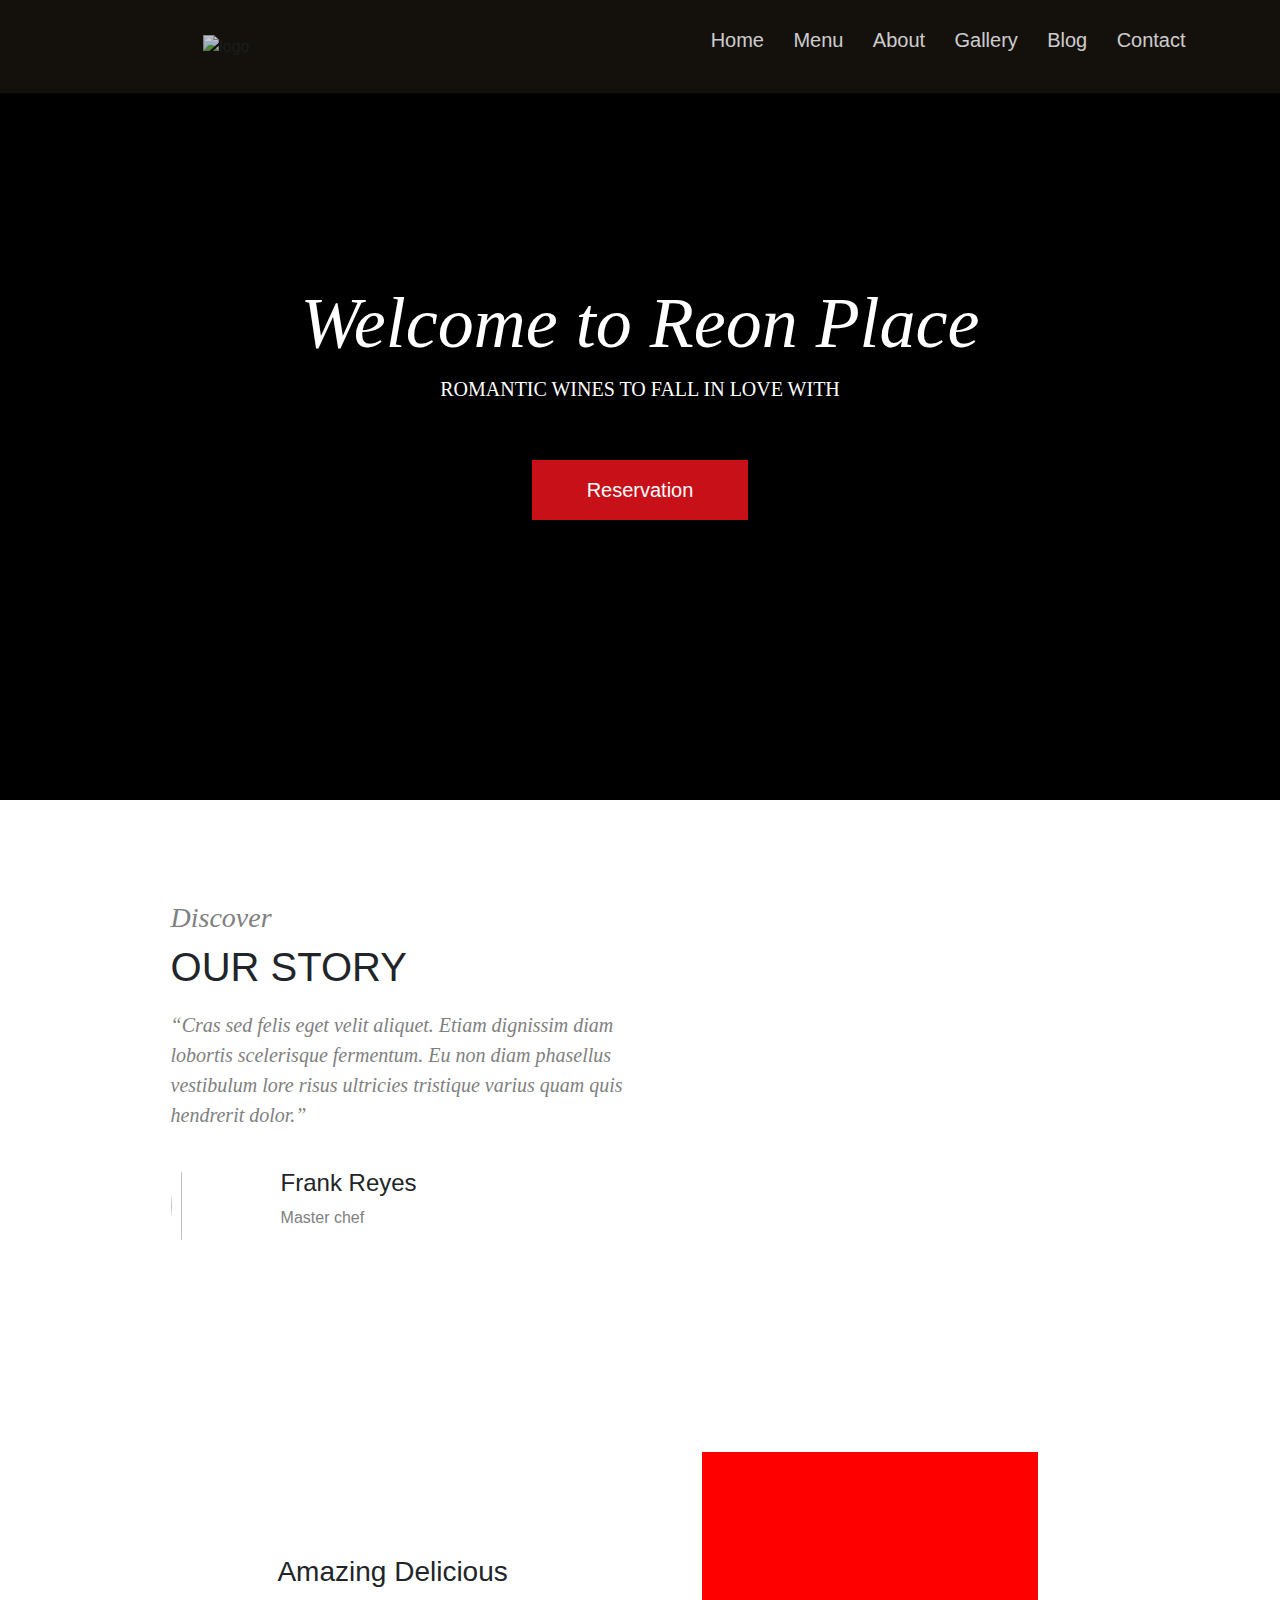
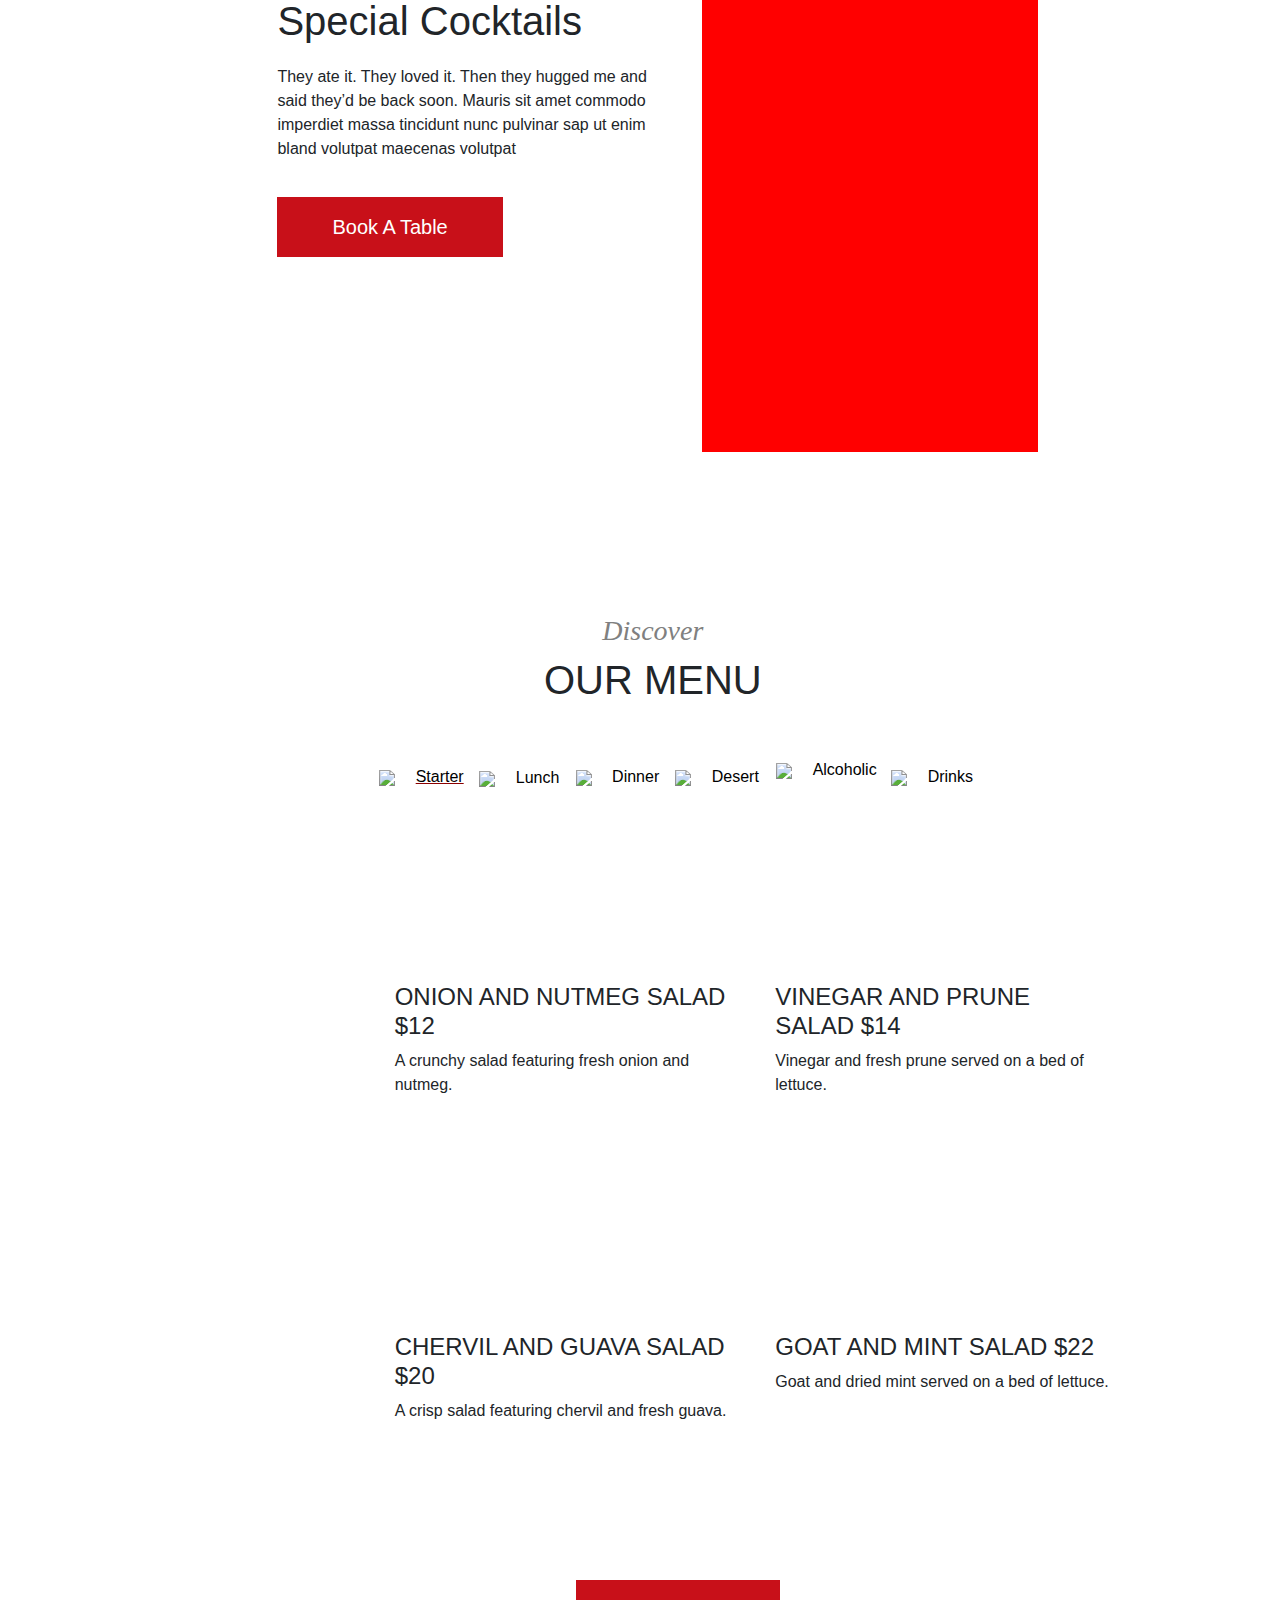
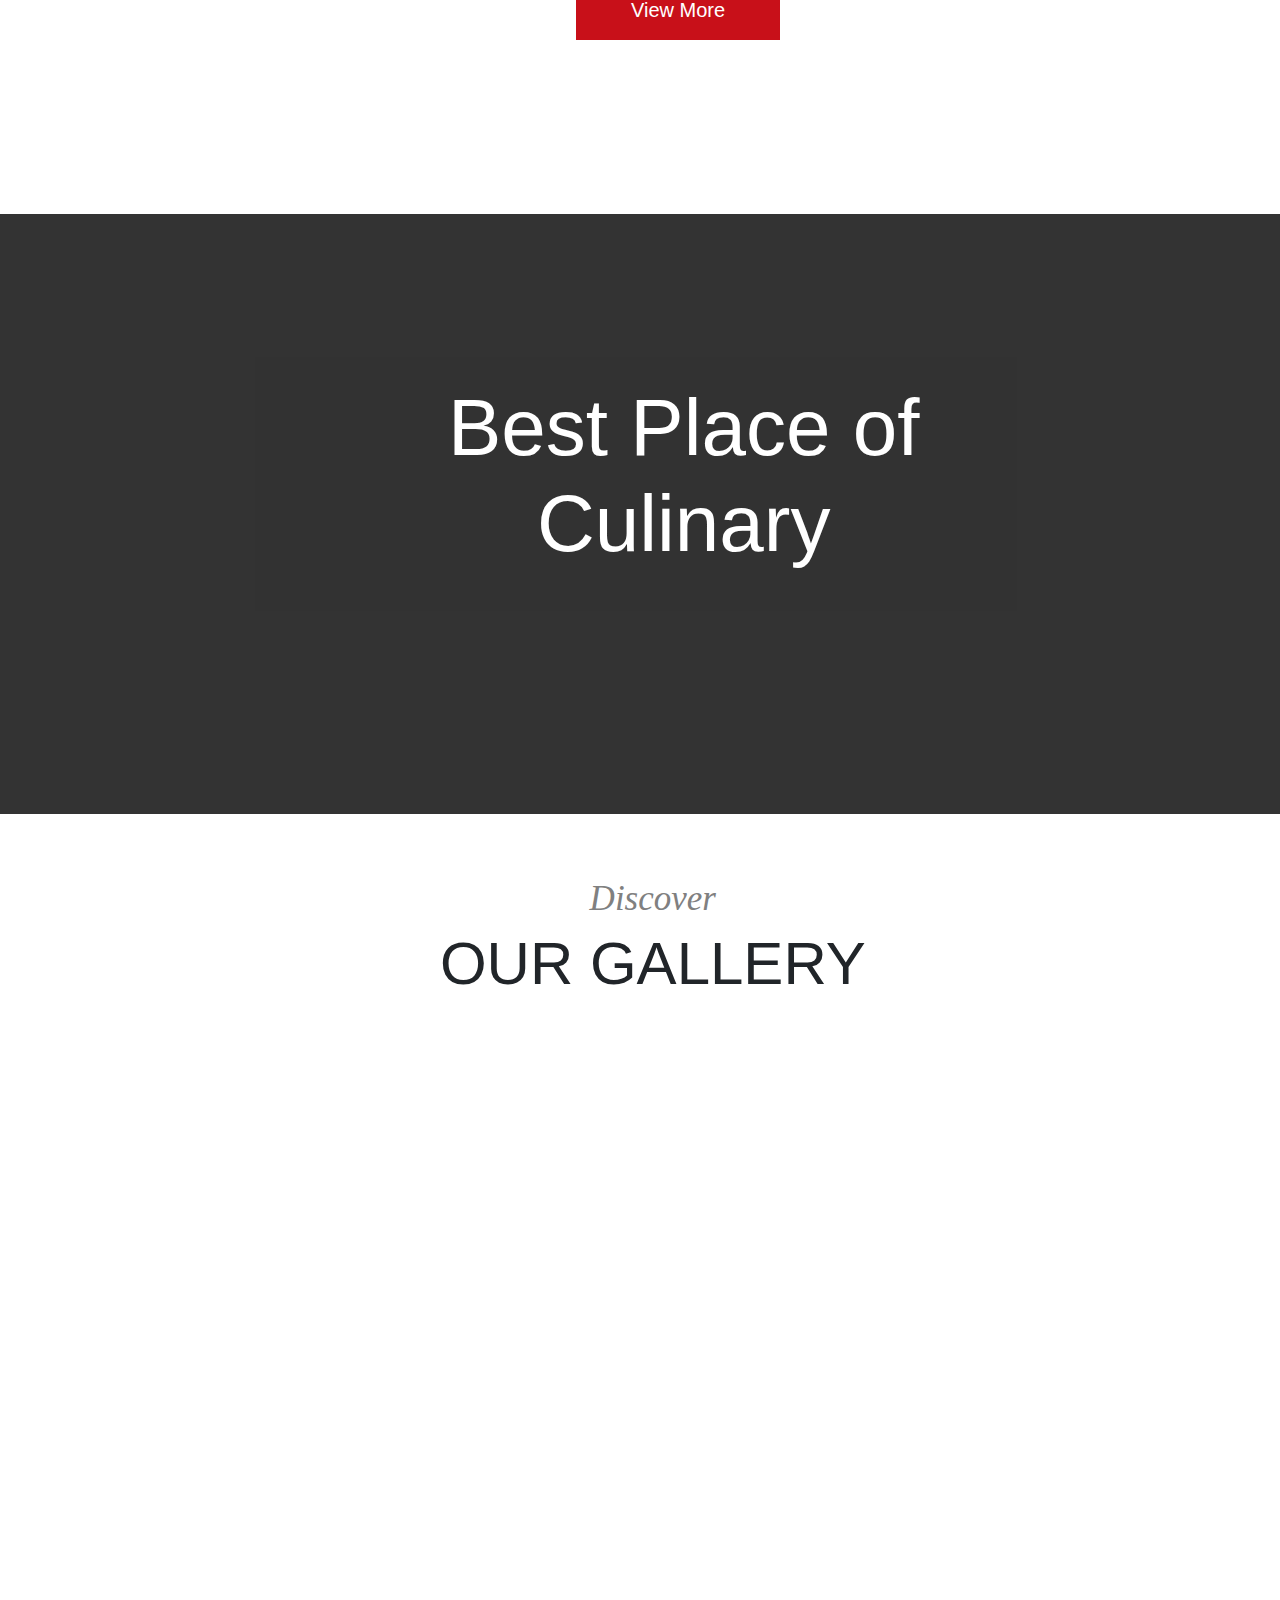
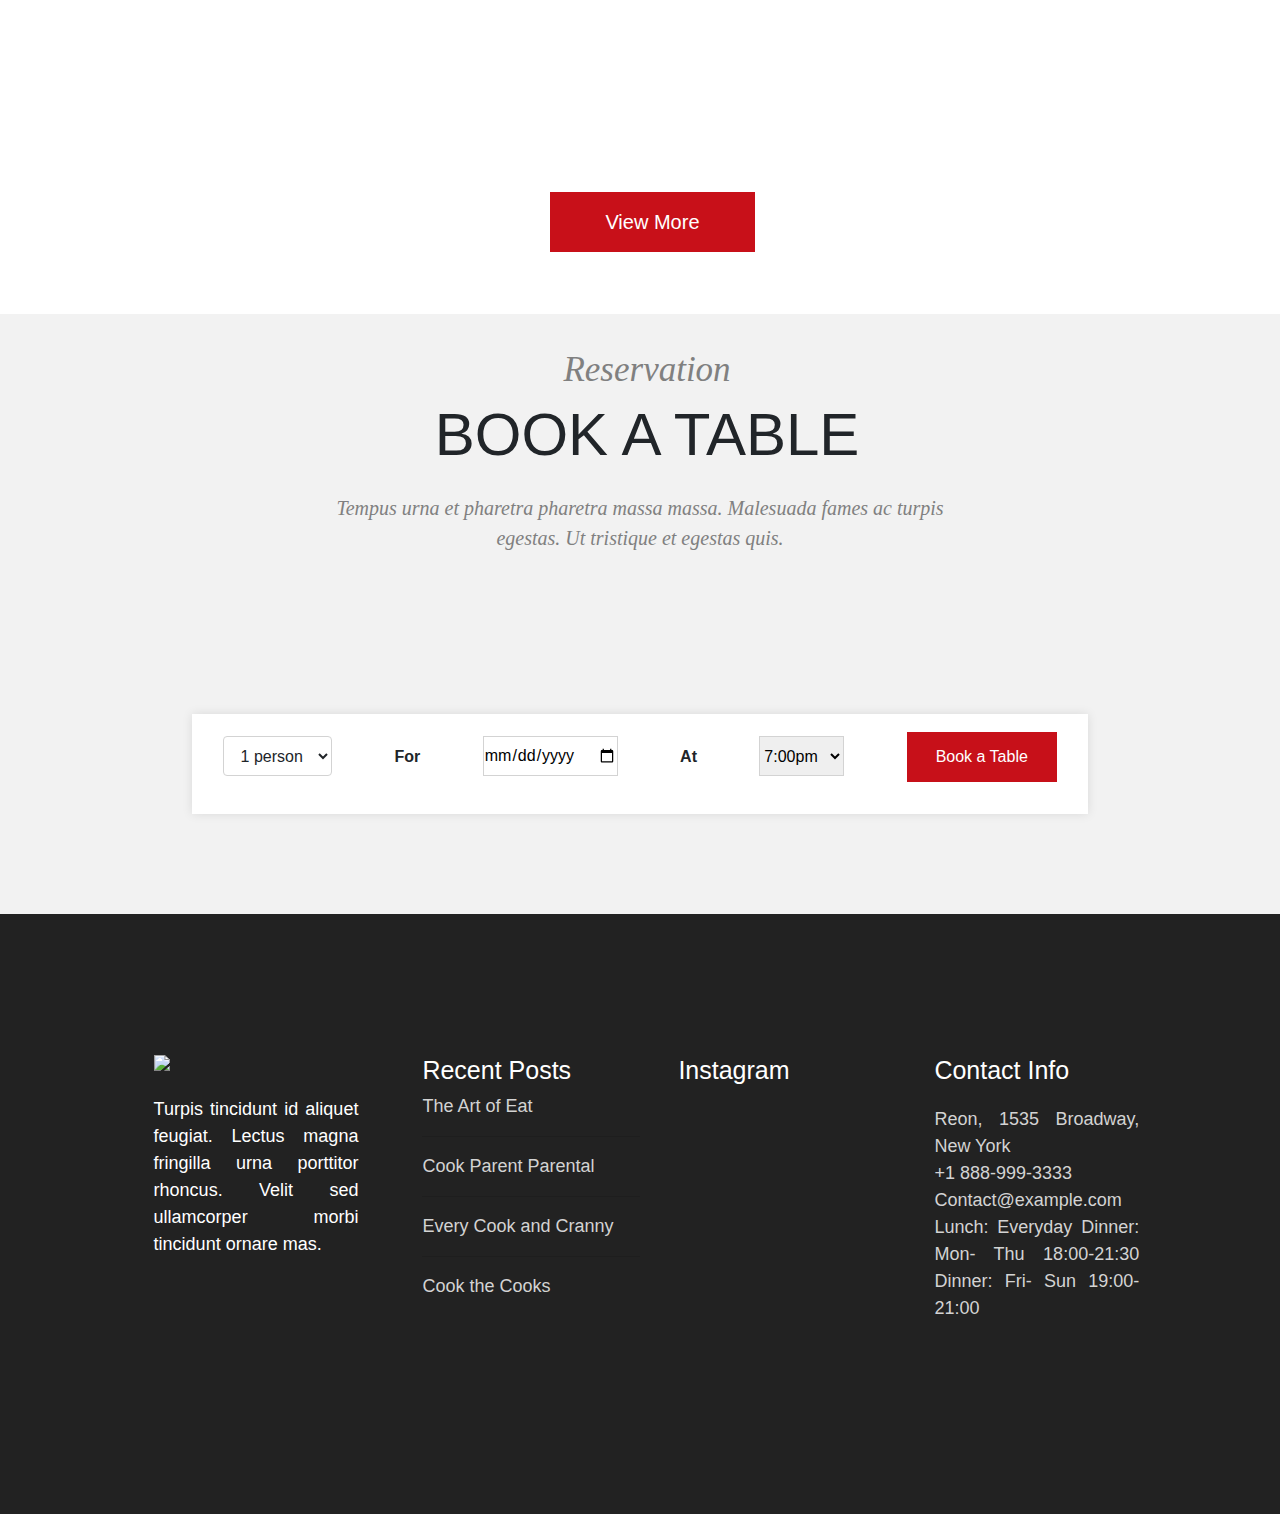
==== commit 2ff84ec8: "Update index.html" ====
--- a/index.html
+++ b/index.html
@@ -105,7 +105,7 @@
 		      		<div class="row1-1">
 		      			<h3>Amazing Delicious</h3>
 						<h1>Special Cocktails</h1>
-						<p>Etiam tempor orci eu lobortis elementum. Scel eleifend donec pretium vulputate sapien nec sagittis. Risus quis varius quam quisque id. Aliquet porttr lacus l accumsan tortor posuere ac. Vel fringilla est ullamcorper eget nul facilisi etiam dignissim.</p>
+						<p>They ate it. They loved it. Then they hugged me and said they’d be back soon. Mauris sit amet commodo imperdiet massa tincidunt nunc pulvinar sap ut enim bland volutpat maecenas volutpat</p>
 		      			<button class="btn1">Book A Table</button>
 		      		</div>
 		      	</div>
@@ -118,7 +118,7 @@
 			      		<div class="row1-1">
 			      			<h3>Amazing Delicious</h3>
 							<h1>Bean Salad</h1>
-							<p>Mauris commodo quis imperdiet massa tincidunt nunc pulvinar sapien et. Sodales ut eu sem integer vitae. Nibh nisl condimentum id venenatis a condimentum vitae. Euismod nisi porta lorem mollis aliquam ut. Habita morbi tristique senectus et netus et males</p>
+							<p>They ate it. They loved it. Then they hugged me and said they’d be back soon. Mauris sit amet commodo imperdiet massa tincidunt nunc pulvinar sap ut enim bland volutpat maecenas volutpat</p>
 			      			<button class="btn1">Book A Table</button>
 			      		</div>
 			      	</div>
@@ -518,4 +518,4 @@
 	</div>
 	<script type="text/javascript" src="script.js" ></script>
 </body>
-</html>+</html>
--- a/style.css
+++ b/style.css
@@ -270,7 +270,6 @@
   overflow: hidden;
   width: 50%;
   display: flex;
-  flex-wrap: wrap;
   margin-left: 29%;
 }
 .tab1>img  {
@@ -965,6 +964,7 @@
 .tab {
   display: flex;
   justify-content: space-between;
+  flex-wrap: wrap;
 }
 .tab1 {
   width: 30%;
@@ -988,6 +988,21 @@
 .tabcontentdiv2-1-2>h4 {
   font-size: 16px;
 }
+.tabcontentdiv3 {
+  display: none;
+}
+.tabcontentdiv4 {
+  display: none;
+}
+.tabcontentdiv5 {
+  display: none;
+}
+.tabcontentdiv6 {
+  display: none;
+}
+.tabcontentdiv7 {
+  display: none;
+}
 .k1>button {
   margin-top: 3% !important;
 }
@@ -1102,7 +1117,7 @@
 
 
 .middiv {
-  min-height: 1350px;
+  min-height: 1450px;
 }
 .middiv1 {
   flex-wrap: wrap;
@@ -1110,10 +1125,11 @@
 }
 .middiv1-1 {
   width: 100%;
+  height:230px;
 }
 .middiv1-2 {
   width: 100%;
-  height: 800px;
+  height: 850px;
   flex-wrap: wrap;
 }
 .img1 {
@@ -1128,7 +1144,8 @@
 }
 .middiv2 {
   min-height: 1200px;
-  background-size: 110% 110%;
+  background-size: cover;
+  background-position: left;
 }
 .row {
   flex-wrap: wrap;
@@ -1141,17 +1158,17 @@
 .row2 {
   width: 60%;
   margin-left: 20%;
-  height: 500px;
+  height: 450px;
 }
 .row3 {
   width: 60%;
   margin-left: 20%;
-  height: 500px;
+  height: 450px;
 }
 .row4 {
   width: 60%;
   margin-left: 20%;
-  height: 500px;
+  height: 450px;
 }
 .ccp {
   margin-top: 65%;
@@ -1164,14 +1181,21 @@
 }
 .tab {
   display: flex;
+  width: 60%;
+  margin-left: 19%;
   justify-content: space-between;
+  flex-wrap: wrap;
+
 }
 .tab1 {
   width: 30%;
 }
+.tab1>img {
+  margin-left: 35%;
+}
 .tabcontentdiv {
   margin-top: 5%;
-  margin-left: 15%;
+  margin-left: 13%;
   height: 550px;
   border: solid 1px lightgray;
 }
@@ -1180,7 +1204,7 @@
 }
 .tabcontentdiv2 {
   width: 100%;
-  height: 500px;
+  height: 620px;
 }
 .tabcontentdiv2-1 {
   height: 250px;
@@ -1188,6 +1212,21 @@
 .tabcontentdiv2-1-2>h4 {
   font-size: 16px;
 }
+.tabcontentdiv3 {
+  display: none;
+}
+.tabcontentdiv4 {
+  display: none;
+}
+.tabcontentdiv5 {
+  display: none;
+}
+.tabcontentdiv6 {
+  display: none;
+}
+.tabcontentdiv7 {
+  display: none;
+}
 .k1>button {
   margin-top: 3% !important;
 }
@@ -1199,6 +1238,9 @@
 .middiv4-1 {
   margin: 180px auto;
 }
+ .middiv4-1>h1 {
+  font-size: 70px;
+ }
 .middiv5 {
   min-height: 2350px;
 }
